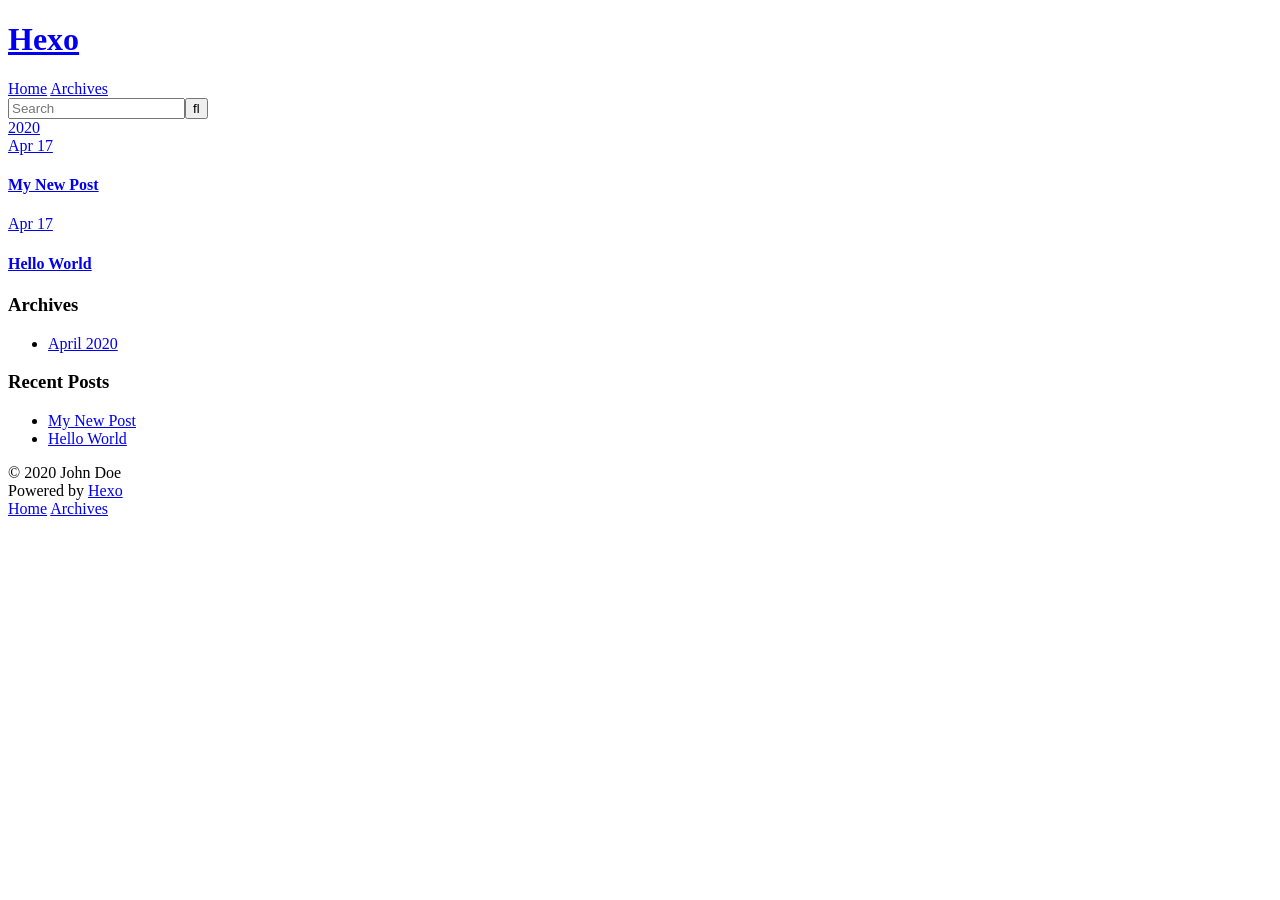
==== archives/index.html @ 0b378f60 "Site updated: 2020-04-17 21:32:09" ====
<!DOCTYPE html>
<html>
<head>
  <meta charset="utf-8">
  

  
  <title>Archives | Hexo</title>
  <meta name="viewport" content="width=device-width, initial-scale=1, maximum-scale=1">
  <meta property="og:type" content="website">
<meta property="og:title" content="Hexo">
<meta property="og:url" content="http://yoursite.com/archives/index.html">
<meta property="og:site_name" content="Hexo">
<meta property="og:locale" content="en_US">
<meta property="article:author" content="John Doe">
<meta name="twitter:card" content="summary">
  
    <link rel="alternate" href="/atom.xml" title="Hexo" type="application/atom+xml">
  
  
    <link rel="icon" href="/favicon.png">
  
  
    <link href="//fonts.googleapis.com/css?family=Source+Code+Pro" rel="stylesheet" type="text/css">
  
  
<link rel="stylesheet" href="/css/style.css">

<meta name="generator" content="Hexo 4.2.0"></head>

<body>
  <div id="container">
    <div id="wrap">
      <header id="header">
  <div id="banner"></div>
  <div id="header-outer" class="outer">
    <div id="header-title" class="inner">
      <h1 id="logo-wrap">
        <a href="/" id="logo">Hexo</a>
      </h1>
      
    </div>
    <div id="header-inner" class="inner">
      <nav id="main-nav">
        <a id="main-nav-toggle" class="nav-icon"></a>
        
          <a class="main-nav-link" href="/">Home</a>
        
          <a class="main-nav-link" href="/archives">Archives</a>
        
      </nav>
      <nav id="sub-nav">
        
          <a id="nav-rss-link" class="nav-icon" href="/atom.xml" title="RSS Feed"></a>
        
        <a id="nav-search-btn" class="nav-icon" title="Search"></a>
      </nav>
      <div id="search-form-wrap">
        <form action="//google.com/search" method="get" accept-charset="UTF-8" class="search-form"><input type="search" name="q" class="search-form-input" placeholder="Search"><button type="submit" class="search-form-submit">&#xF002;</button><input type="hidden" name="sitesearch" value="http://yoursite.com"></form>
      </div>
    </div>
  </div>
</header>
      <div class="outer">
        <section id="main">
  
  
    
    
      
      
      <section class="archives-wrap">
        <div class="archive-year-wrap">
          <a href="/archives/2020" class="archive-year">2020</a>
        </div>
        <div class="archives">
    
    <article class="archive-article archive-type-post">
  <div class="archive-article-inner">
    <header class="archive-article-header">
      <a href="/2020/04/17/My-New-Post/" class="archive-article-date">
  <time datetime="2020-04-17T07:32:28.000Z" itemprop="datePublished">Apr 17</time>
</a>
      
  
    <h1 itemprop="name">
      <a class="archive-article-title" href="/2020/04/17/My-New-Post/">My New Post</a>
    </h1>
  

    </header>
  </div>
</article>
  
    
    
    <article class="archive-article archive-type-post">
  <div class="archive-article-inner">
    <header class="archive-article-header">
      <a href="/2020/04/17/hello-world/" class="archive-article-date">
  <time datetime="2020-04-17T07:24:51.889Z" itemprop="datePublished">Apr 17</time>
</a>
      
  
    <h1 itemprop="name">
      <a class="archive-article-title" href="/2020/04/17/hello-world/">Hello World</a>
    </h1>
  

    </header>
  </div>
</article>
  
  
    </div></section>
  


</section>
        
          <aside id="sidebar">
  
    

  
    

  
    
  
    
  <div class="widget-wrap">
    <h3 class="widget-title">Archives</h3>
    <div class="widget">
      <ul class="archive-list"><li class="archive-list-item"><a class="archive-list-link" href="/archives/2020/04/">April 2020</a></li></ul>
    </div>
  </div>


  
    
  <div class="widget-wrap">
    <h3 class="widget-title">Recent Posts</h3>
    <div class="widget">
      <ul>
        
          <li>
            <a href="/2020/04/17/My-New-Post/">My New Post</a>
          </li>
        
          <li>
            <a href="/2020/04/17/hello-world/">Hello World</a>
          </li>
        
      </ul>
    </div>
  </div>

  
</aside>
        
      </div>
      <footer id="footer">
  
  <div class="outer">
    <div id="footer-info" class="inner">
      &copy; 2020 John Doe<br>
      Powered by <a href="http://hexo.io/" target="_blank">Hexo</a>
    </div>
  </div>
</footer>
    </div>
    <nav id="mobile-nav">
  
    <a href="/" class="mobile-nav-link">Home</a>
  
    <a href="/archives" class="mobile-nav-link">Archives</a>
  
</nav>
    

<script src="//ajax.googleapis.com/ajax/libs/jquery/2.0.3/jquery.min.js"></script>


  
<link rel="stylesheet" href="/fancybox/jquery.fancybox.css">

  
<script src="/fancybox/jquery.fancybox.pack.js"></script>




<script src="/js/script.js"></script>




  </div>
</body>
</html>
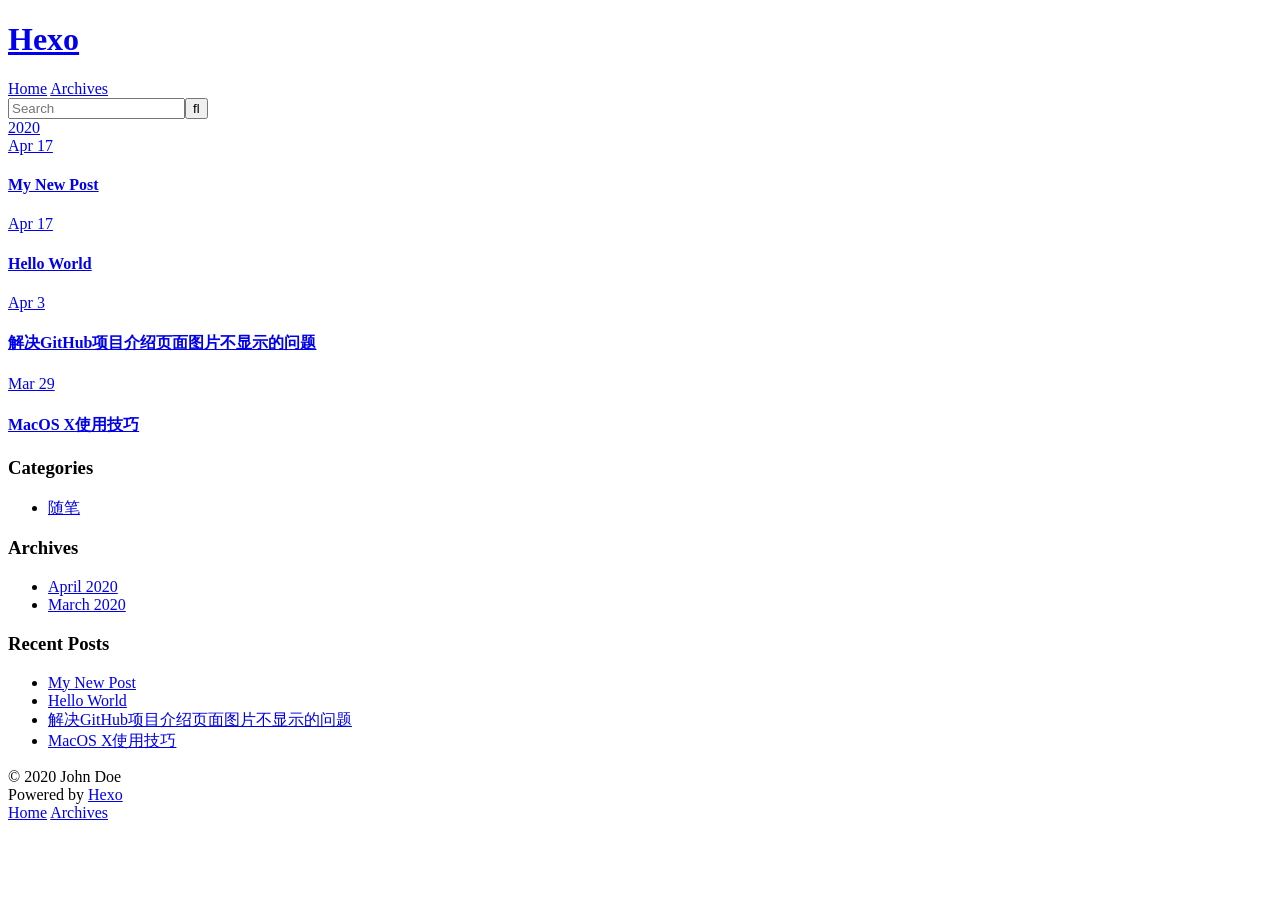
==== commit 588aaa38: "Site updated: 2020-04-17 23:24:12" ====
--- a/archives/index.html
+++ b/archives/index.html
@@ -111,6 +111,44 @@
   </div>
 </article>
   
+    
+    
+    <article class="archive-article archive-type-post">
+  <div class="archive-article-inner">
+    <header class="archive-article-header">
+      <a href="/2020/04/03/fix-github-broken-image/" class="archive-article-date">
+  <time datetime="2020-04-03T01:59:20.000Z" itemprop="datePublished">Apr 3</time>
+</a>
+      
+  
+    <h1 itemprop="name">
+      <a class="archive-article-title" href="/2020/04/03/fix-github-broken-image/">解决GitHub项目介绍页面图片不显示的问题</a>
+    </h1>
+  
+
+    </header>
+  </div>
+</article>
+  
+    
+    
+    <article class="archive-article archive-type-post">
+  <div class="archive-article-inner">
+    <header class="archive-article-header">
+      <a href="/2020/03/29/MacOS-X%E4%BD%BF%E7%94%A8%E6%8A%80%E5%B7%A7/" class="archive-article-date">
+  <time datetime="2020-03-29T12:59:58.000Z" itemprop="datePublished">Mar 29</time>
+</a>
+      
+  
+    <h1 itemprop="name">
+      <a class="archive-article-title" href="/2020/03/29/MacOS-X%E4%BD%BF%E7%94%A8%E6%8A%80%E5%B7%A7/">MacOS X使用技巧</a>
+    </h1>
+  
+
+    </header>
+  </div>
+</article>
+  
   
     </div></section>
   
@@ -121,6 +159,13 @@
           <aside id="sidebar">
   
     
+  <div class="widget-wrap">
+    <h3 class="widget-title">Categories</h3>
+    <div class="widget">
+      <ul class="category-list"><li class="category-list-item"><a class="category-list-link" href="/categories/%E9%9A%8F%E7%AC%94/">随笔</a></li></ul>
+    </div>
+  </div>
+
 
   
     
@@ -132,7 +177,7 @@
   <div class="widget-wrap">
     <h3 class="widget-title">Archives</h3>
     <div class="widget">
-      <ul class="archive-list"><li class="archive-list-item"><a class="archive-list-link" href="/archives/2020/04/">April 2020</a></li></ul>
+      <ul class="archive-list"><li class="archive-list-item"><a class="archive-list-link" href="/archives/2020/04/">April 2020</a></li><li class="archive-list-item"><a class="archive-list-link" href="/archives/2020/03/">March 2020</a></li></ul>
     </div>
   </div>
 
@@ -152,6 +197,14 @@
             <a href="/2020/04/17/hello-world/">Hello World</a>
           </li>
         
+          <li>
+            <a href="/2020/04/03/fix-github-broken-image/">解决GitHub项目介绍页面图片不显示的问题</a>
+          </li>
+        
+          <li>
+            <a href="/2020/03/29/MacOS-X%E4%BD%BF%E7%94%A8%E6%8A%80%E5%B7%A7/">MacOS X使用技巧</a>
+          </li>
+        
       </ul>
     </div>
   </div>
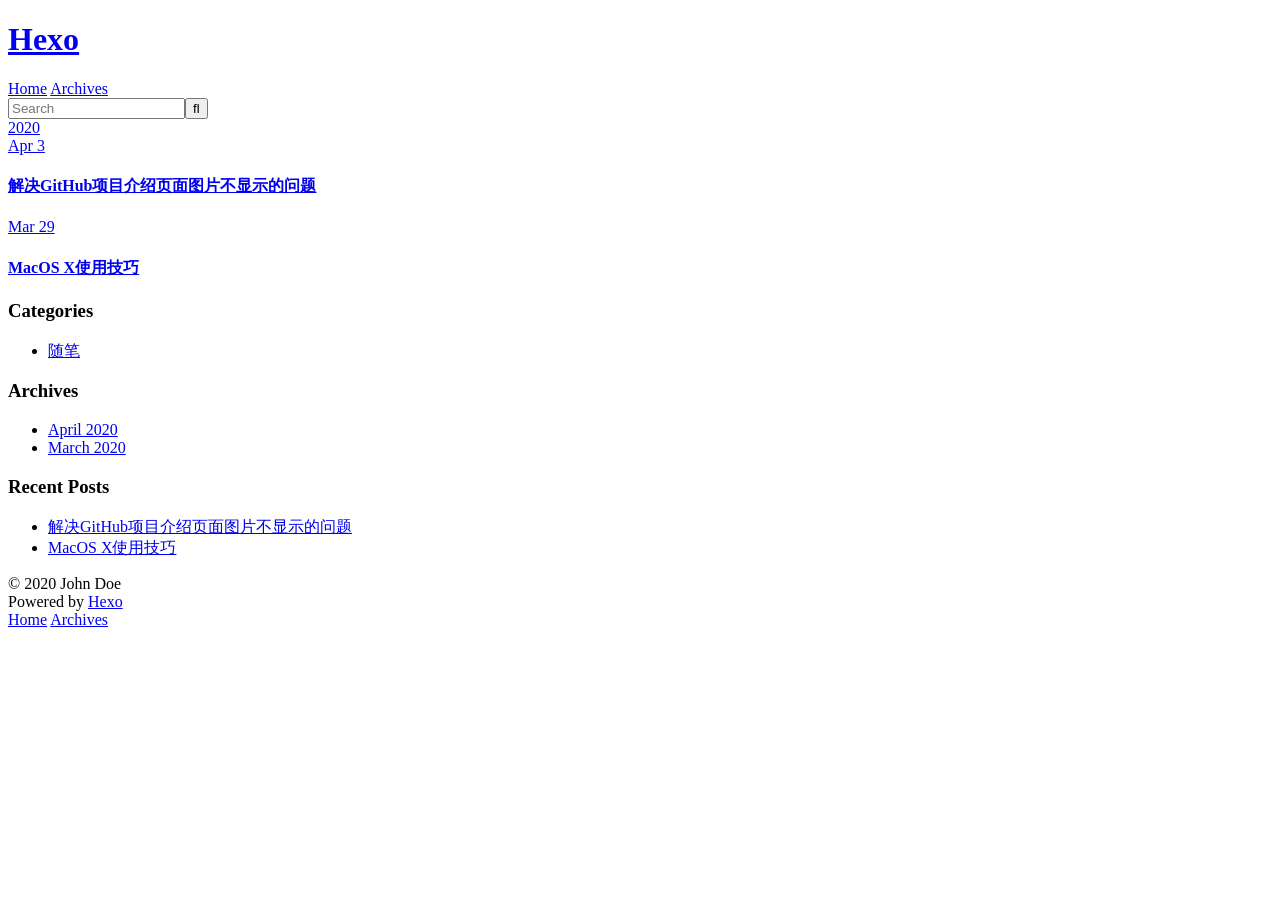
==== commit 92699552: "Site updated: 2020-04-17 23:25:59" ====
--- a/archives/index.html
+++ b/archives/index.html
@@ -78,44 +78,6 @@
     <article class="archive-article archive-type-post">
   <div class="archive-article-inner">
     <header class="archive-article-header">
-      <a href="/2020/04/17/My-New-Post/" class="archive-article-date">
-  <time datetime="2020-04-17T07:32:28.000Z" itemprop="datePublished">Apr 17</time>
-</a>
-      
-  
-    <h1 itemprop="name">
-      <a class="archive-article-title" href="/2020/04/17/My-New-Post/">My New Post</a>
-    </h1>
-  
-
-    </header>
-  </div>
-</article>
-  
-    
-    
-    <article class="archive-article archive-type-post">
-  <div class="archive-article-inner">
-    <header class="archive-article-header">
-      <a href="/2020/04/17/hello-world/" class="archive-article-date">
-  <time datetime="2020-04-17T07:24:51.889Z" itemprop="datePublished">Apr 17</time>
-</a>
-      
-  
-    <h1 itemprop="name">
-      <a class="archive-article-title" href="/2020/04/17/hello-world/">Hello World</a>
-    </h1>
-  
-
-    </header>
-  </div>
-</article>
-  
-    
-    
-    <article class="archive-article archive-type-post">
-  <div class="archive-article-inner">
-    <header class="archive-article-header">
       <a href="/2020/04/03/fix-github-broken-image/" class="archive-article-date">
   <time datetime="2020-04-03T01:59:20.000Z" itemprop="datePublished">Apr 3</time>
 </a>
@@ -190,14 +152,6 @@
       <ul>
         
           <li>
-            <a href="/2020/04/17/My-New-Post/">My New Post</a>
-          </li>
-        
-          <li>
-            <a href="/2020/04/17/hello-world/">Hello World</a>
-          </li>
-        
-          <li>
             <a href="/2020/04/03/fix-github-broken-image/">解决GitHub项目介绍页面图片不显示的问题</a>
           </li>
         
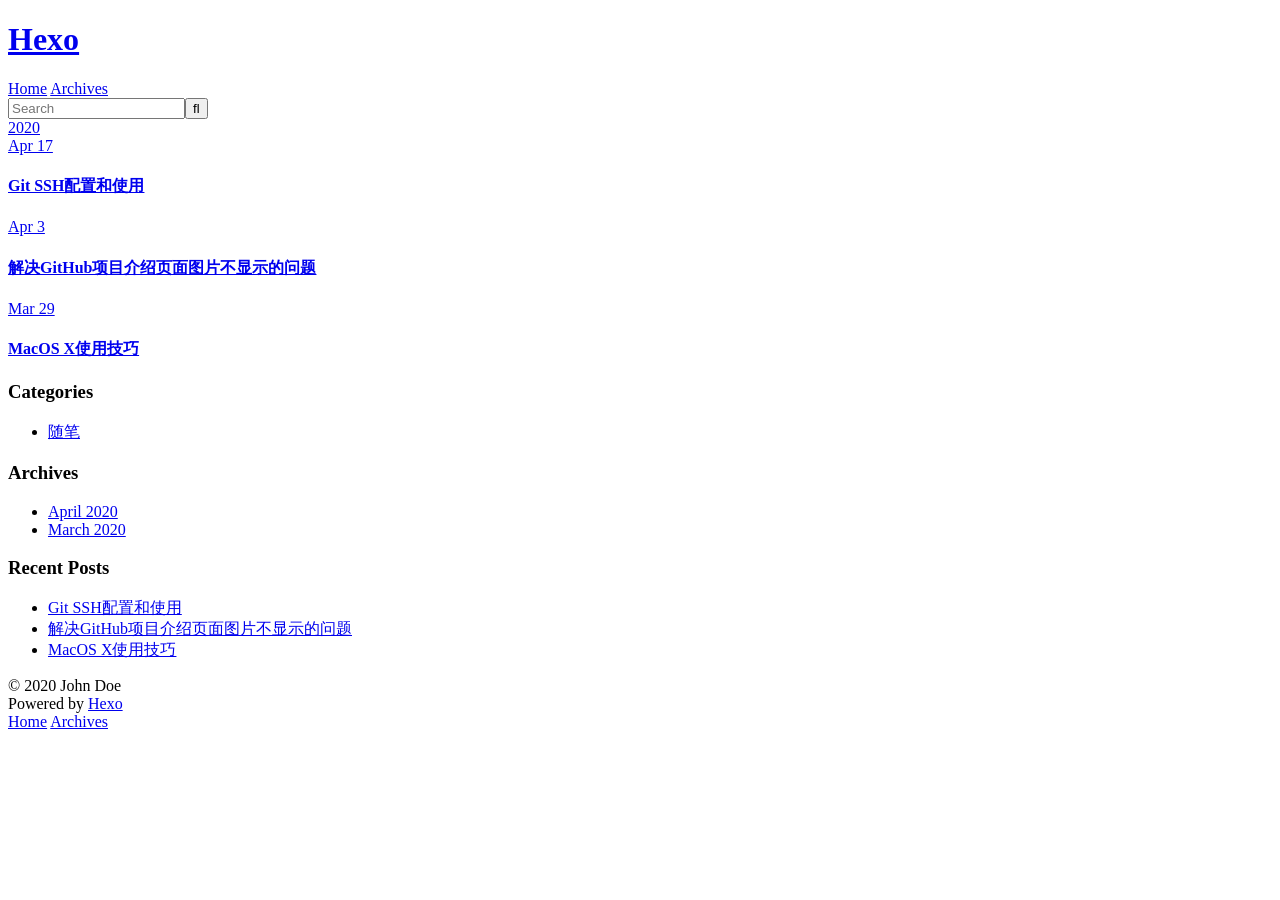
==== commit a12b175b: "Site updated: 2020-04-17 23:31:25" ====
--- a/archives/index.html
+++ b/archives/index.html
@@ -78,6 +78,25 @@
     <article class="archive-article archive-type-post">
   <div class="archive-article-inner">
     <header class="archive-article-header">
+      <a href="/2020/04/17/Git-SSH%E9%85%8D%E7%BD%AE%E5%92%8C%E4%BD%BF%E7%94%A8/" class="archive-article-date">
+  <time datetime="2020-04-17T15:29:57.000Z" itemprop="datePublished">Apr 17</time>
+</a>
+      
+  
+    <h1 itemprop="name">
+      <a class="archive-article-title" href="/2020/04/17/Git-SSH%E9%85%8D%E7%BD%AE%E5%92%8C%E4%BD%BF%E7%94%A8/">Git SSH配置和使用</a>
+    </h1>
+  
+
+    </header>
+  </div>
+</article>
+  
+    
+    
+    <article class="archive-article archive-type-post">
+  <div class="archive-article-inner">
+    <header class="archive-article-header">
       <a href="/2020/04/03/fix-github-broken-image/" class="archive-article-date">
   <time datetime="2020-04-03T01:59:20.000Z" itemprop="datePublished">Apr 3</time>
 </a>
@@ -152,6 +171,10 @@
       <ul>
         
           <li>
+            <a href="/2020/04/17/Git-SSH%E9%85%8D%E7%BD%AE%E5%92%8C%E4%BD%BF%E7%94%A8/">Git SSH配置和使用</a>
+          </li>
+        
+          <li>
             <a href="/2020/04/03/fix-github-broken-image/">解决GitHub项目介绍页面图片不显示的问题</a>
           </li>
         
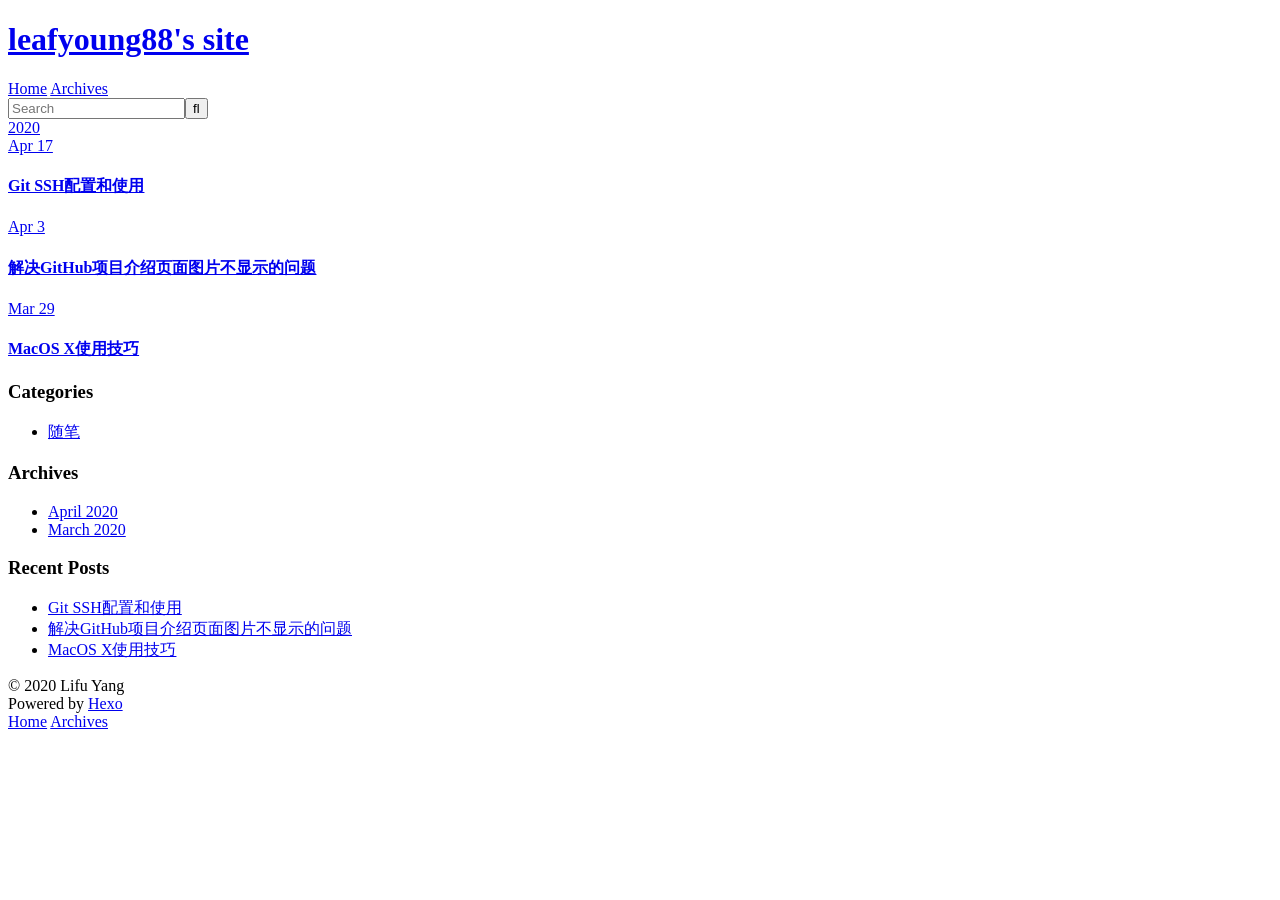
==== commit 2b7185af: "Site updated: 2020-04-17 23:34:33" ====
--- a/archives/index.html
+++ b/archives/index.html
@@ -5,17 +5,17 @@
   
 
   
-  <title>Archives | Hexo</title>
+  <title>Archives | leafyoung88&#39;s site</title>
   <meta name="viewport" content="width=device-width, initial-scale=1, maximum-scale=1">
   <meta property="og:type" content="website">
-<meta property="og:title" content="Hexo">
-<meta property="og:url" content="http://yoursite.com/archives/index.html">
-<meta property="og:site_name" content="Hexo">
+<meta property="og:title" content="leafyoung88&#39;s site">
+<meta property="og:url" content="http://leafyoung88.github.io/archives/index.html">
+<meta property="og:site_name" content="leafyoung88&#39;s site">
 <meta property="og:locale" content="en_US">
-<meta property="article:author" content="John Doe">
+<meta property="article:author" content="Lifu Yang">
 <meta name="twitter:card" content="summary">
   
-    <link rel="alternate" href="/atom.xml" title="Hexo" type="application/atom+xml">
+    <link rel="alternate" href="/atom.xml" title="leafyoung88&#39;s site" type="application/atom+xml">
   
   
     <link rel="icon" href="/favicon.png">
@@ -36,7 +36,7 @@
   <div id="header-outer" class="outer">
     <div id="header-title" class="inner">
       <h1 id="logo-wrap">
-        <a href="/" id="logo">Hexo</a>
+        <a href="/" id="logo">leafyoung88&#39;s site</a>
       </h1>
       
     </div>
@@ -56,7 +56,7 @@
         <a id="nav-search-btn" class="nav-icon" title="Search"></a>
       </nav>
       <div id="search-form-wrap">
-        <form action="//google.com/search" method="get" accept-charset="UTF-8" class="search-form"><input type="search" name="q" class="search-form-input" placeholder="Search"><button type="submit" class="search-form-submit">&#xF002;</button><input type="hidden" name="sitesearch" value="http://yoursite.com"></form>
+        <form action="//google.com/search" method="get" accept-charset="UTF-8" class="search-form"><input type="search" name="q" class="search-form-input" placeholder="Search"><button type="submit" class="search-form-submit">&#xF002;</button><input type="hidden" name="sitesearch" value="http://leafyoung88.github.io"></form>
       </div>
     </div>
   </div>
@@ -194,7 +194,7 @@
   
   <div class="outer">
     <div id="footer-info" class="inner">
-      &copy; 2020 John Doe<br>
+      &copy; 2020 Lifu Yang<br>
       Powered by <a href="http://hexo.io/" target="_blank">Hexo</a>
     </div>
   </div>
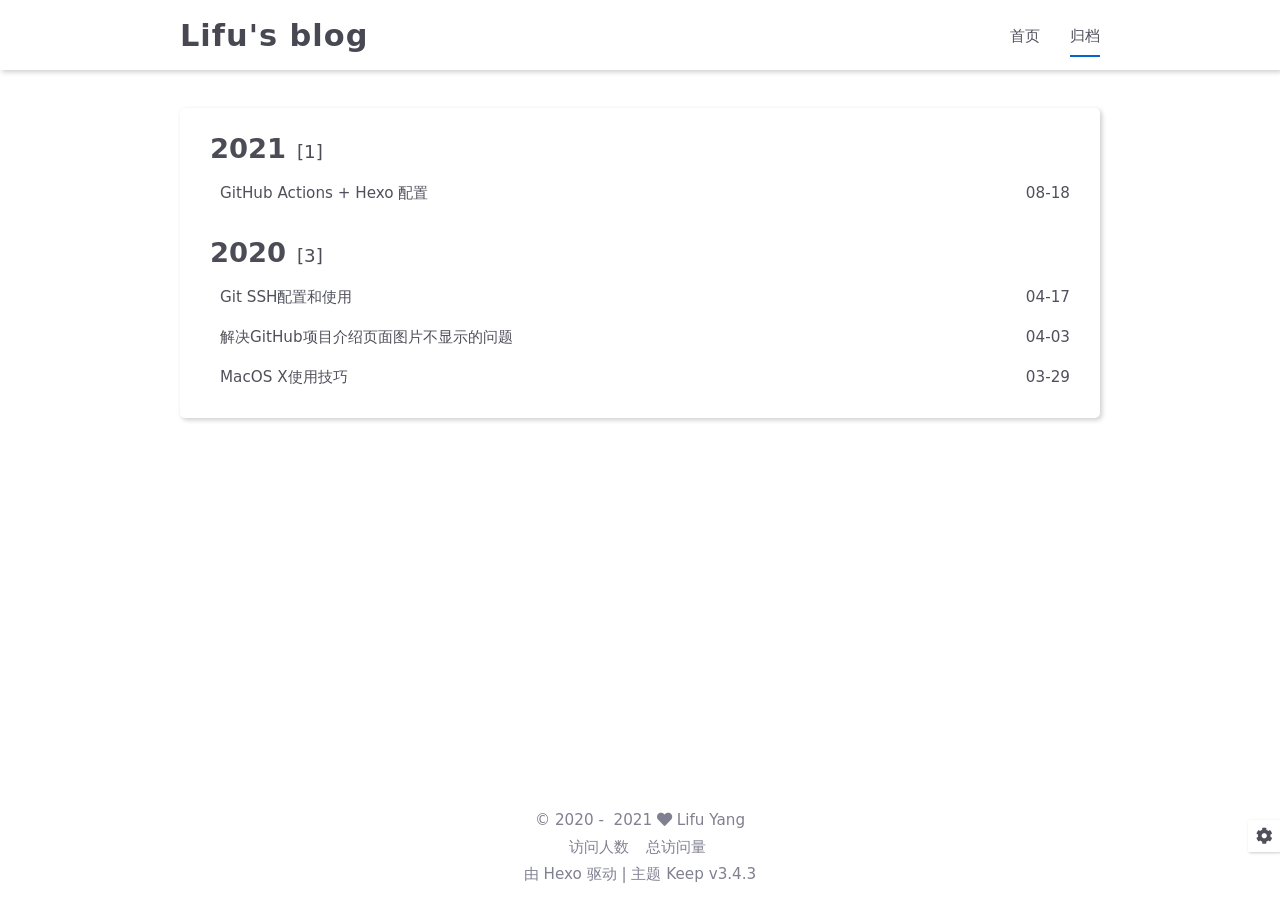
==== commit 8c7738ac: "Site updated: 2021-08-19 07:30:00" ====
--- a/archives/index.html
+++ b/archives/index.html
@@ -1,231 +1,302 @@
 <!DOCTYPE html>
-<html>
+<html lang="zh-CN">
 <head>
-  <meta charset="utf-8">
-  
-
-  
-  <title>Archives | leafyoung88&#39;s site</title>
-  <meta name="viewport" content="width=device-width, initial-scale=1, maximum-scale=1">
-  <meta property="og:type" content="website">
-<meta property="og:title" content="leafyoung88&#39;s site">
-<meta property="og:url" content="http://leafyoung88.github.io/archives/index.html">
-<meta property="og:site_name" content="leafyoung88&#39;s site">
-<meta property="og:locale" content="en_US">
-<meta property="article:author" content="Lifu Yang">
-<meta name="twitter:card" content="summary">
-  
-    <link rel="alternate" href="/atom.xml" title="leafyoung88&#39;s site" type="application/atom+xml">
-  
-  
-    <link rel="icon" href="/favicon.png">
-  
-  
-    <link href="//fonts.googleapis.com/css?family=Source+Code+Pro" rel="stylesheet" type="text/css">
-  
-  
+    <meta charset="utf-8">
+    <meta name="viewport" content="width=device-width, initial-scale=1, maximum-scale=1">
+    <meta name="keywords" content="Hexo Theme Keep">
+    <meta name="description" content="Hexo Theme Keep">
+    <meta name="author" content="Lifu Yang">
+    
+    <title>
+        
+            归档 |
+        
+        Lifu&#39;s blog
+    </title>
+    
 <link rel="stylesheet" href="/css/style.css">
 
-<meta name="generator" content="Hexo 4.2.0"></head>
+    <link rel="shortcut icon" href="/images/avatar.png">
+    
+<link rel="stylesheet" href="/css/font-awesome.min.css">
+
+    <script id="hexo-configurations">
+    let KEEP = window.KEEP || {};
+    KEEP.hexo_config = {"hostname":"leafyoung88.github.io","root":"/","language":"zh-CN"};
+    KEEP.theme_config = {"toc":{"enable":true,"number":false,"expand_all":true,"init_open":false},"style":{"primary_color":"#0066CC","avatar":"/images/avatar.png","favicon":"/images/avatar.png","article_img_align":"left","left_side_width":"260px","content_max_width":"920px","hover":{"shadow":false,"scale":false},"first_screen":{"enable":false,"background_img":"/images/bg.svg","description":"Keep writing and Keep loving."},"scroll":{"progress_bar":{"enable":false},"percent":{"enable":false}}},"local_search":{"enable":false,"preload":false},"code_copy":{"enable":true,"style":"default"},"pjax":{"enable":false},"lazyload":{"enable":false},"version":"3.4.3"};
+    KEEP.language_ago = {"second":"%s 秒前","minute":"%s 分钟前","hour":"%s 小时前","day":"%s 天前","week":"%s 周前","month":"%s 月前","year":"%s 年前"};
+  </script>
+<meta name="generator" content="Hexo 5.4.0"></head>
+
 
 <body>
-  <div id="container">
-    <div id="wrap">
-      <header id="header">
-  <div id="banner"></div>
-  <div id="header-outer" class="outer">
-    <div id="header-title" class="inner">
-      <h1 id="logo-wrap">
-        <a href="/" id="logo">leafyoung88&#39;s site</a>
-      </h1>
-      
-    </div>
-    <div id="header-inner" class="inner">
-      <nav id="main-nav">
-        <a id="main-nav-toggle" class="nav-icon"></a>
-        
-          <a class="main-nav-link" href="/">Home</a>
-        
-          <a class="main-nav-link" href="/archives">Archives</a>
-        
-      </nav>
-      <nav id="sub-nav">
-        
-          <a id="nav-rss-link" class="nav-icon" href="/atom.xml" title="RSS Feed"></a>
-        
-        <a id="nav-search-btn" class="nav-icon" title="Search"></a>
-      </nav>
-      <div id="search-form-wrap">
-        <form action="//google.com/search" method="get" accept-charset="UTF-8" class="search-form"><input type="search" name="q" class="search-form-input" placeholder="Search"><button type="submit" class="search-form-submit">&#xF002;</button><input type="hidden" name="sitesearch" value="http://leafyoung88.github.io"></form>
-      </div>
-    </div>
-  </div>
+<div class="progress-bar-container">
+    
+
+    
+</div>
+
+
+<main class="page-container">
+
+    
+
+    <div class="page-main-content">
+
+        <div class="page-main-content-top">
+            <header class="header-wrapper">
+
+    <div class="header-content">
+        <div class="left">
+            
+            <a class="logo-title" href="/">
+                Lifu&#39;s blog
+            </a>
+        </div>
+
+        <div class="right">
+            <div class="pc">
+                <ul class="menu-list">
+                    
+                        <li class="menu-item">
+                            <a class=""
+                               href="/"
+                            >
+                                首页
+                            </a>
+                        </li>
+                    
+                        <li class="menu-item">
+                            <a class="active"
+                               href="/archives"
+                            >
+                                归档
+                            </a>
+                        </li>
+                    
+                    
+                </ul>
+            </div>
+            <div class="mobile">
+                
+                <div class="icon-item menu-bar">
+                    <div class="menu-bar-middle"></div>
+                </div>
+            </div>
+        </div>
+    </div>
+
+    <div class="header-drawer">
+        <ul class="drawer-menu-list">
+            
+                <li class="drawer-menu-item flex-center">
+                    <a class=""
+                       href="/">首页</a>
+                </li>
+            
+                <li class="drawer-menu-item flex-center">
+                    <a class="active"
+                       href="/archives">归档</a>
+                </li>
+            
+        </ul>
+    </div>
+
+    <div class="window-mask"></div>
+
 </header>
-      <div class="outer">
-        <section id="main">
-  
-  
-    
-    
-      
-      
-      <section class="archives-wrap">
-        <div class="archive-year-wrap">
-          <a href="/archives/2020" class="archive-year">2020</a>
-        </div>
-        <div class="archives">
-    
-    <article class="archive-article archive-type-post">
-  <div class="archive-article-inner">
-    <header class="archive-article-header">
-      <a href="/2020/04/17/Git-SSH%E9%85%8D%E7%BD%AE%E5%92%8C%E4%BD%BF%E7%94%A8/" class="archive-article-date">
-  <time datetime="2020-04-17T15:29:57.000Z" itemprop="datePublished">Apr 17</time>
-</a>
-      
-  
-    <h1 itemprop="name">
-      <a class="archive-article-title" href="/2020/04/17/Git-SSH%E9%85%8D%E7%BD%AE%E5%92%8C%E4%BD%BF%E7%94%A8/">Git SSH配置和使用</a>
-    </h1>
-  
-
-    </header>
-  </div>
-</article>
-  
-    
-    
-    <article class="archive-article archive-type-post">
-  <div class="archive-article-inner">
-    <header class="archive-article-header">
-      <a href="/2020/04/03/fix-github-broken-image/" class="archive-article-date">
-  <time datetime="2020-04-03T01:59:20.000Z" itemprop="datePublished">Apr 3</time>
-</a>
-      
-  
-    <h1 itemprop="name">
-      <a class="archive-article-title" href="/2020/04/03/fix-github-broken-image/">解决GitHub项目介绍页面图片不显示的问题</a>
-    </h1>
-  
-
-    </header>
-  </div>
-</article>
-  
-    
-    
-    <article class="archive-article archive-type-post">
-  <div class="archive-article-inner">
-    <header class="archive-article-header">
-      <a href="/2020/03/29/MacOS-X%E4%BD%BF%E7%94%A8%E6%8A%80%E5%B7%A7/" class="archive-article-date">
-  <time datetime="2020-03-29T12:59:58.000Z" itemprop="datePublished">Mar 29</time>
-</a>
-      
-  
-    <h1 itemprop="name">
-      <a class="archive-article-title" href="/2020/03/29/MacOS-X%E4%BD%BF%E7%94%A8%E6%8A%80%E5%B7%A7/">MacOS X使用技巧</a>
-    </h1>
-  
-
-    </header>
-  </div>
-</article>
-  
-  
-    </div></section>
-  
-
-
-</section>
-        
-          <aside id="sidebar">
-  
-    
-  <div class="widget-wrap">
-    <h3 class="widget-title">Categories</h3>
-    <div class="widget">
-      <ul class="category-list"><li class="category-list-item"><a class="category-list-link" href="/categories/%E9%9A%8F%E7%AC%94/">随笔</a></li></ul>
-    </div>
-  </div>
-
-
-  
-    
-
-  
-    
-  
-    
-  <div class="widget-wrap">
-    <h3 class="widget-title">Archives</h3>
-    <div class="widget">
-      <ul class="archive-list"><li class="archive-list-item"><a class="archive-list-link" href="/archives/2020/04/">April 2020</a></li><li class="archive-list-item"><a class="archive-list-link" href="/archives/2020/03/">March 2020</a></li></ul>
-    </div>
-  </div>
-
-
-  
-    
-  <div class="widget-wrap">
-    <h3 class="widget-title">Recent Posts</h3>
-    <div class="widget">
-      <ul>
-        
-          <li>
-            <a href="/2020/04/17/Git-SSH%E9%85%8D%E7%BD%AE%E5%92%8C%E4%BD%BF%E7%94%A8/">Git SSH配置和使用</a>
-          </li>
-        
-          <li>
-            <a href="/2020/04/03/fix-github-broken-image/">解决GitHub项目介绍页面图片不显示的问题</a>
-          </li>
-        
-          <li>
-            <a href="/2020/03/29/MacOS-X%E4%BD%BF%E7%94%A8%E6%8A%80%E5%B7%A7/">MacOS X使用技巧</a>
-          </li>
-        
-      </ul>
-    </div>
-  </div>
-
-  
-</aside>
-        
-      </div>
-      <footer id="footer">
-  
-  <div class="outer">
-    <div id="footer-info" class="inner">
-      &copy; 2020 Lifu Yang<br>
-      Powered by <a href="http://hexo.io/" target="_blank">Hexo</a>
-    </div>
-  </div>
+
+
+        </div>
+
+        <div class="page-main-content-middle">
+
+            <div class="main-content">
+
+                
+                    <div class="fade-in-down-animation">
+    <div class="archive-container ">
+        
+<div class="archive-list-container">
+    
+        <section class="archive-item">
+            <div class="archive-item-header">
+                <span class="archive-year">2021</span>
+                <span class="archive-year-post-count">[1]</span>
+            </div>
+            <ul class="article-list">
+                
+                    <li class="article-item">
+                        <a class="article-title"
+                           href="/2021/08/18/GitHub-Actions-Hexo/"
+                        >GitHub Actions + Hexo 配置</a>
+                        <span class="article-date">08-18</span>
+                    </li>
+                
+            </ul>
+        </section>
+    
+        <section class="archive-item">
+            <div class="archive-item-header">
+                <span class="archive-year">2020</span>
+                <span class="archive-year-post-count">[3]</span>
+            </div>
+            <ul class="article-list">
+                
+                    <li class="article-item">
+                        <a class="article-title"
+                           href="/2020/04/17/Git-SSH%E9%85%8D%E7%BD%AE%E5%92%8C%E4%BD%BF%E7%94%A8/"
+                        >Git SSH配置和使用</a>
+                        <span class="article-date">04-17</span>
+                    </li>
+                
+                    <li class="article-item">
+                        <a class="article-title"
+                           href="/2020/04/03/fix-github-broken-image/"
+                        >解决GitHub项目介绍页面图片不显示的问题</a>
+                        <span class="article-date">04-03</span>
+                    </li>
+                
+                    <li class="article-item">
+                        <a class="article-title"
+                           href="/2020/03/29/MacOS-X%E4%BD%BF%E7%94%A8%E6%8A%80%E5%B7%A7/"
+                        >MacOS X使用技巧</a>
+                        <span class="article-date">03-29</span>
+                    </li>
+                
+            </ul>
+        </section>
+    
+</div>
+
+    </div>
+</div>
+
+                
+            </div>
+
+        </div>
+
+        <div class="page-main-content-bottom">
+            <footer class="footer">
+    <div class="info-container">
+        <div class="copyright-info info-item">
+            &copy;
+            
+              <span>2020</span>&nbsp;-&nbsp;
+            
+            2021&nbsp;<i class="fas fa-heart icon-animate"></i>&nbsp;<a href="/">Lifu Yang</a>
+        </div>
+        
+            <script async  src="//busuanzi.ibruce.info/busuanzi/2.3/busuanzi.pure.mini.js"></script>
+            <div class="website-count info-item">
+                
+                    <span id="busuanzi_container_site_uv">
+                        访问人数&nbsp;<span id="busuanzi_value_site_uv"></span>&ensp;
+                    </span>
+                
+                
+                    <span id="busuanzi_container_site_pv">
+                        总访问量&nbsp;<span id="busuanzi_value_site_pv"></span>
+                    </span>
+                
+            </div>
+        
+        <div class="theme-info info-item">
+            由 <a target="_blank" href="https://hexo.io">Hexo</a> 驱动&nbsp;|&nbsp;主题&nbsp;<a class="theme-version" target="_blank" href="https://github.com/XPoet/hexo-theme-keep">Keep v3.4.3</a>
+        </div>
+        
+    </div>
 </footer>
-    </div>
-    <nav id="mobile-nav">
-  
-    <a href="/" class="mobile-nav-link">Home</a>
-  
-    <a href="/archives" class="mobile-nav-link">Archives</a>
-  
-</nav>
-    
-
-<script src="//ajax.googleapis.com/ajax/libs/jquery/2.0.3/jquery.min.js"></script>
-
-
-  
-<link rel="stylesheet" href="/fancybox/jquery.fancybox.css">
-
-  
-<script src="/fancybox/jquery.fancybox.pack.js"></script>
-
-
-
-
-<script src="/js/script.js"></script>
-
-
-
-
-  </div>
+
+        </div>
+    </div>
+
+    
+
+    <div class="right-bottom-side-tools">
+        <div class="side-tools-container">
+    <ul class="side-tools-list">
+        <li class="tools-item tool-font-adjust-plus flex-center">
+            <i class="fas fa-search-plus"></i>
+        </li>
+
+        <li class="tools-item tool-font-adjust-minus flex-center">
+            <i class="fas fa-search-minus"></i>
+        </li>
+
+        <li class="tools-item tool-expand-width flex-center">
+            <i class="fas fa-arrows-alt-h"></i>
+        </li>
+
+        <li class="tools-item tool-dark-light-toggle flex-center">
+            <i class="fas fa-moon"></i>
+        </li>
+
+        <!-- rss -->
+        
+
+        
+            <li class="tools-item tool-scroll-to-top flex-center">
+                <i class="fas fa-arrow-up"></i>
+            </li>
+        
+
+        <li class="tools-item tool-scroll-to-bottom flex-center">
+            <i class="fas fa-arrow-down"></i>
+        </li>
+    </ul>
+
+    <ul class="exposed-tools-list">
+        <li class="tools-item tool-toggle-show flex-center">
+            <i class="fas fa-cog fa-spin"></i>
+        </li>
+        
+    </ul>
+</div>
+
+    </div>
+
+    
+
+    <div class="image-viewer-container">
+    <img src="">
+</div>
+
+
+    
+
+</main>
+
+
+
+
+<script src="/js/utils.js"></script>
+
+<script src="/js/main.js"></script>
+
+<script src="/js/header-shrink.js"></script>
+
+<script src="/js/back2top.js"></script>
+
+<script src="/js/dark-light-toggle.js"></script>
+
+
+
+
+
+    
+<script src="/js/code-copy.js"></script>
+
+
+
+
+
+<div class="post-scripts">
+    
+</div>
+
+
+
 </body>
-</html>+</html>
--- a/css/style.css
+++ b/css/style.css
@@ -0,0 +1,2505 @@
+:root {
+  --background-color: #fff;
+  --second-background-color: #f7f7f7;
+  --primary-color: #06c;
+  --first-text-color: #484853;
+  --second-text-color: #4c4c57;
+  --third-text-color: #808091;
+  --fourth-text-color: #ededef;
+  --default-text-color: #50505c;
+  --border-color: #b3b3b3;
+  --selection-color: #0075eb;
+  --shadow-color: rgba(0,0,0,0.2);
+  --shadow-hover-color: rgba(0,0,0,0.28);
+  --scrollbar-color: #595967;
+  --scroll-bar-bg-color: #e6e6e6;
+  --link-color: #484853;
+  --copyright-info-color: #c03;
+  --avatar-background-color: #06c;
+  --pjax-progress-bar-color: linear-gradient(45deg, #f10006, #ef5b00, #e59c01, #19ca05, #00cab5, #0264c8, #c303c3);
+}
+@media (prefers-color-scheme: light) {
+  :root {
+    --background-color: #fff;
+    --second-background-color: #f7f7f7;
+    --primary-color: #06c;
+    --first-text-color: #484853;
+    --second-text-color: #4c4c57;
+    --third-text-color: #808091;
+    --fourth-text-color: #ededef;
+    --default-text-color: #50505c;
+    --border-color: #b3b3b3;
+    --selection-color: #0075eb;
+    --shadow-color: rgba(0,0,0,0.2);
+    --shadow-hover-color: rgba(0,0,0,0.28);
+    --scrollbar-color: #595967;
+    --scroll-bar-bg-color: #e6e6e6;
+    --link-color: #484853;
+    --copyright-info-color: #c03;
+    --avatar-background-color: #06c;
+    --pjax-progress-bar-color: linear-gradient(45deg, #f10006, #ef5b00, #e59c01, #19ca05, #00cab5, #0264c8, #c303c3);
+  }
+}
+@media (prefers-color-scheme: dark) {
+  :root {
+    --background-color: #383940;
+    --second-background-color: #32333a;
+    --primary-color: #06c;
+    --first-text-color: #d2d2d7;
+    --second-text-color: #cbcbd1;
+    --third-text-color: #9595a2;
+    --fourth-text-color: #242429;
+    --default-text-color: #bebec6;
+    --border-color: #5c5e6a;
+    --selection-color: #0075eb;
+    --shadow-color: rgba(128,128,128,0.2);
+    --shadow-hover-color: rgba(128,128,128,0.28);
+    --scrollbar-color: #32333a;
+    --scroll-bar-bg-color: #5c5e6a;
+    --link-color: #c5c5cc;
+    --copyright-info-color: #a30029;
+    --avatar-background-color: #005cb8;
+    --pjax-progress-bar-color: linear-gradient(45deg, #ea404a, #ea722f, #e9a71f, #67e559, #18ecec, #1b85f1, #ee1dee);
+  }
+}
+.light-mode {
+  --background-color: #fff;
+  --second-background-color: #f7f7f7;
+  --primary-color: #06c;
+  --first-text-color: #484853;
+  --second-text-color: #4c4c57;
+  --third-text-color: #808091;
+  --fourth-text-color: #ededef;
+  --default-text-color: #50505c;
+  --border-color: #b3b3b3;
+  --selection-color: #0075eb;
+  --shadow-color: rgba(0,0,0,0.2);
+  --shadow-hover-color: rgba(0,0,0,0.28);
+  --scrollbar-color: #595967;
+  --scroll-bar-bg-color: #e6e6e6;
+  --link-color: #484853;
+  --copyright-info-color: #c03;
+  --avatar-background-color: #06c;
+  --pjax-progress-bar-color: linear-gradient(45deg, #f10006, #ef5b00, #e59c01, #19ca05, #00cab5, #0264c8, #c303c3);
+}
+.dark-mode {
+  --background-color: #383940;
+  --second-background-color: #32333a;
+  --primary-color: #06c;
+  --first-text-color: #d2d2d7;
+  --second-text-color: #cbcbd1;
+  --third-text-color: #9595a2;
+  --fourth-text-color: #242429;
+  --default-text-color: #bebec6;
+  --border-color: #5c5e6a;
+  --selection-color: #0075eb;
+  --shadow-color: rgba(128,128,128,0.2);
+  --shadow-hover-color: rgba(128,128,128,0.28);
+  --scrollbar-color: #32333a;
+  --scroll-bar-bg-color: #5c5e6a;
+  --link-color: #c5c5cc;
+  --copyright-info-color: #a30029;
+  --avatar-background-color: #005cb8;
+  --pjax-progress-bar-color: linear-gradient(45deg, #ea404a, #ea722f, #e9a71f, #67e559, #18ecec, #1b85f1, #ee1dee);
+}
+.fade-in-down-animation {
+  animation-fill-mode: both;
+  animation-duration: 1s;
+  animation-name: fade-in-down;
+}
+.title-hover-animation {
+  display: inline-block;
+  position: relative;
+  border-bottom: none;
+  line-height: 1.3;
+  vertical-align: top;
+  color: var(--second-text-color);
+}
+.title-hover-animation::before {
+  content: "";
+  position: absolute;
+  width: 100%;
+  height: 2px;
+  bottom: -4px;
+  left: 0;
+  background-color: var(--second-text-color);
+  visibility: hidden;
+  transform: scaleX(0);
+  transition-property: color, background, box-shadow, border-color, visibility, transform;
+  transition-delay: 0s, 0s, 0s, 0s, 0s, 0s;
+  transition-duration: 0.2s, 0.2s, 0.2s, 0.2s, 0.2s, 0.2s;
+  transition-timing-function: ease, ease, ease, ease, ease-in-out, ease-in-out;
+}
+.title-hover-animation:hover::before {
+  visibility: visible;
+  transform: scaleX(1);
+}
+@-moz-keyframes fade-in-down {
+  0% {
+    opacity: 0;
+    transform: translateY(-50px);
+  }
+  100% {
+    opacity: 1;
+    transform: translateY(0);
+  }
+}
+@-webkit-keyframes fade-in-down {
+  0% {
+    opacity: 0;
+    transform: translateY(-50px);
+  }
+  100% {
+    opacity: 1;
+    transform: translateY(0);
+  }
+}
+@-o-keyframes fade-in-down {
+  0% {
+    opacity: 0;
+    transform: translateY(-50px);
+  }
+  100% {
+    opacity: 1;
+    transform: translateY(0);
+  }
+}
+@keyframes fade-in-down {
+  0% {
+    opacity: 0;
+    transform: translateY(-50px);
+  }
+  100% {
+    opacity: 1;
+    transform: translateY(0);
+  }
+}
+@-moz-keyframes icon-animate {
+  0%, 100% {
+    transform: scale(1);
+  }
+  10%, 30% {
+    transform: scale(0.88);
+  }
+  20%, 40%, 60%, 80% {
+    transform: scale(1.08);
+  }
+  50%, 70% {
+    transform: scale(1.08);
+  }
+}
+@-webkit-keyframes icon-animate {
+  0%, 100% {
+    transform: scale(1);
+  }
+  10%, 30% {
+    transform: scale(0.88);
+  }
+  20%, 40%, 60%, 80% {
+    transform: scale(1.08);
+  }
+  50%, 70% {
+    transform: scale(1.08);
+  }
+}
+@-o-keyframes icon-animate {
+  0%, 100% {
+    transform: scale(1);
+  }
+  10%, 30% {
+    transform: scale(0.88);
+  }
+  20%, 40%, 60%, 80% {
+    transform: scale(1.08);
+  }
+  50%, 70% {
+    transform: scale(1.08);
+  }
+}
+@keyframes icon-animate {
+  0%, 100% {
+    transform: scale(1);
+  }
+  10%, 30% {
+    transform: scale(0.88);
+  }
+  20%, 40%, 60%, 80% {
+    transform: scale(1.08);
+  }
+  50%, 70% {
+    transform: scale(1.08);
+  }
+}
+* {
+  transition-property: color, background, box-shadow, border-color;
+  transition-delay: 0s, 0s, 0s, 0s;
+  transition-duration: 0.2s, 0.2s, 0.2s, 0.2s;
+  transition-timing-function: ease, ease, ease, ease;
+}
+*::-webkit-scrollbar {
+  width: 6px;
+  height: 6px;
+  transition: all 0.2s ease;
+}
+*::-webkit-scrollbar-thumb {
+  background: var(--scrollbar-color);
+  border-radius: 1px;
+}
+*::-webkit-scrollbar-track {
+  background: var(--scroll-bar-bg-color);
+}
+html,
+body {
+  margin: 0;
+  padding: 0;
+  color: var(--default-text-color);
+  background: var(--background-color);
+  font-family: Optima-Regular, Optima, -apple-system, system-ui, Segoe UI, Roboto, Ubuntu, Cantarell, Noto Sans, sans-serif, BlinkMacSystemFont, Helvetica Neue, PingFang SC, Hiragino Sans GB, Microsoft YaHei, Arial;
+  font-weight: 400;
+  font-size: 15.2px;
+  line-height: 22px;
+}
+html::-webkit-scrollbar,
+body::-webkit-scrollbar {
+  width: 8px;
+  height: 8px;
+}
+@media (max-width: 780px) {
+  html,
+  body {
+    font-size: 14.591999999999999px;
+    line-height: 21.119999999999997px;
+  }
+}
+@media (max-width: 500px) {
+  html,
+  body {
+    font-size: 13.68px;
+    line-height: 19.8px;
+  }
+}
+::selection {
+  background: var(--selection-color);
+  color: #fff;
+}
+ul,
+ol,
+li {
+  padding: 0;
+  margin: 0;
+  list-style: none;
+}
+a {
+  text-decoration: none;
+  color: var(--default-text-color);
+}
+a i,
+a span {
+  color: var(--default-text-color);
+}
+a:hover,
+a:active {
+  text-decoration: none !important;
+  color: var(--primary-color);
+}
+a:hover i,
+a:active i,
+a:hover span,
+a:active span {
+  color: var(--primary-color);
+}
+img[lazyload] {
+  padding: 10px;
+  margin: 20px auto !important;
+  cursor: not-allowed;
+  pointer-events: none;
+}
+button {
+  padding: 0;
+  margin: 0;
+  border: 0;
+  outline: none;
+  cursor: pointer;
+  background: transparent;
+}
+.btn {
+  display: inline-block;
+  position: relative;
+  text-align: center;
+  cursor: pointer;
+  white-space: nowrap;
+  border-radius: 5px;
+  padding: 8px 16px;
+  background: var(--background-color);
+  box-shadow: 2px 2px 5px var(--shadow-color);
+  transition-property: color, background, box-shadow, border-color, transform;
+  transition-delay: 0s, 0s, 0s, 0s, 0s;
+  transition-duration: 0.2s, 0.2s, 0.2s, 0.2s, 0.2s;
+  transition-timing-function: ease, ease, ease, ease, linear;
+}
+.btn:hover {
+  color: var(--background-color);
+  background: var(--primary-color);
+}
+.flex-center {
+  display: flex;
+  justify-content: center;
+  align-items: center;
+}
+.clear {
+  clear: both;
+}
+.markdown-body {
+  font-size: 1rem;
+}
+.markdown-body blockquote {
+  box-sizing: border-box;
+  border-left: 5px solid var(--default-text-color);
+  margin: 20px 0;
+  color: var(--default-text-color);
+  background: var(--second-background-color);
+}
+.markdown-body blockquote p,
+.markdown-body blockquote ul,
+.markdown-body blockquote ol {
+  padding: 5px 5px 5px 10px;
+}
+.markdown-body p {
+  line-height: 2;
+  color: var(--default-text-color);
+}
+.markdown-body a {
+  position: relative;
+  outline: 0;
+  text-decoration: none;
+  overflow-wrap: break-word;
+  cursor: pointer;
+  border-bottom: 1px solid var(--third-text-color);
+  box-sizing: border-box;
+  padding-bottom: 2px;
+}
+.markdown-body a .fas,
+.markdown-body a .far,
+.markdown-body a fab {
+  margin: 0 2px 0 6px;
+  position: relative;
+  color: var(--third-text-color);
+  font-size: 0.88rem;
+}
+.markdown-body a:hover {
+  text-decoration: underline;
+}
+.markdown-body a:hover::after {
+  background: var(--primary-color);
+}
+.markdown-body strong {
+  color: var(--default-text-color);
+}
+.markdown-body em {
+  color: var(--default-text-color);
+}
+.markdown-body ul > li,
+.markdown-body ol > li {
+  margin-left: 16px;
+  line-height: 2rem;
+}
+.markdown-body ul li {
+  list-style: disc;
+}
+.markdown-body ul li ul li {
+  list-style: circle;
+}
+.markdown-body ul li ul li ul li {
+  list-style: square;
+}
+.markdown-body ol li {
+  list-style: decimal;
+}
+.markdown-body ol li ol li {
+  list-style: upper-alpha;
+}
+.markdown-body ol li ol li ol li {
+  list-style: upper-roman;
+}
+.markdown-body li {
+  color: var(--default-text-color);
+}
+.markdown-body h1,
+.markdown-body h2,
+.markdown-body h3,
+.markdown-body h4,
+.markdown-body h5,
+.markdown-body h6 {
+  color: var(--second-text-color);
+  line-height: 1.5;
+}
+@media (max-width: 780px) {
+  .markdown-body h1,
+  .markdown-body h2,
+  .markdown-body h3,
+  .markdown-body h4,
+  .markdown-body h5,
+  .markdown-body h6 {
+    line-height: 1.25;
+  }
+}
+.markdown-body h1 {
+  font-size: 1.8rem;
+  font-weight: 600;
+}
+@media (max-width: 780px) {
+  .markdown-body h1 {
+    font-size: 1.7rem;
+  }
+}
+.markdown-body h2 {
+  font-size: 1.7rem;
+  font-weight: 600;
+}
+@media (max-width: 780px) {
+  .markdown-body h2 {
+    font-size: 1.6rem;
+  }
+}
+.markdown-body h3 {
+  font-size: 1.6rem;
+  font-weight: 550;
+}
+@media (max-width: 780px) {
+  .markdown-body h3 {
+    font-size: 1.5rem;
+  }
+}
+.markdown-body h4 {
+  font-size: 1.5rem;
+  font-weight: 550;
+}
+@media (max-width: 780px) {
+  .markdown-body h4 {
+    font-size: 1.4rem;
+  }
+}
+.markdown-body h5 {
+  font-size: 1.28rem;
+  font-weight: 500;
+}
+@media (max-width: 780px) {
+  .markdown-body h5 {
+    font-size: 1.18rem;
+  }
+}
+.markdown-body h6 {
+  font-size: 1.2rem;
+  font-weight: 500;
+  line-height: 1.2;
+}
+@media (max-width: 780px) {
+  .markdown-body h6 {
+    font-size: 1.1rem;
+    line-height: 1.1;
+  }
+}
+.markdown-body img {
+  box-sizing: border-box;
+  max-width: 100%;
+  cursor: zoom-in;
+  display: block;
+  box-shadow: 0 0 2px var(--shadow-color);
+  transition-property: color, background, box-shadow, border-color, padding, margin;
+  transition-delay: 0s, 0s, 0s, 0s, 0s, 0s;
+  transition-duration: 0.2s, 0.2s, 0.2s, 0.2s, 0.2s, 0.2s;
+  transition-timing-function: ease, ease, ease, ease, linear, linear;
+  margin: 10px 0 2px;
+}
+.markdown-body > table {
+  border-spacing: 0;
+  border-collapse: collapse;
+  width: 100%;
+  overflow: auto;
+}
+.markdown-body > table td,
+.markdown-body > table th {
+  padding: 0;
+}
+.markdown-body > table th {
+  font-weight: 600;
+}
+.markdown-body > table td,
+.markdown-body > table th {
+  padding: 6px 13px;
+  border: 1px solid var(--border-color);
+}
+.markdown-body > table tr {
+  background-color: var(--background-color);
+  border: 1px solid var(--fourth-text-color);
+}
+.markdown-body > table tr:nth-child(2n) {
+  background-color: var(--second-background-color);
+}
+:root {
+  --background-color: #fff;
+  --second-background-color: #f7f7f7;
+  --primary-color: #06c;
+  --first-text-color: #484853;
+  --second-text-color: #4c4c57;
+  --third-text-color: #808091;
+  --fourth-text-color: #ededef;
+  --default-text-color: #50505c;
+  --border-color: #b3b3b3;
+  --selection-color: #0075eb;
+  --shadow-color: rgba(0,0,0,0.2);
+  --shadow-hover-color: rgba(0,0,0,0.28);
+  --scrollbar-color: #595967;
+  --scroll-bar-bg-color: #e6e6e6;
+  --link-color: #484853;
+  --copyright-info-color: #c03;
+  --avatar-background-color: #06c;
+  --pjax-progress-bar-color: linear-gradient(45deg, #f10006, #ef5b00, #e59c01, #19ca05, #00cab5, #0264c8, #c303c3);
+}
+@media (prefers-color-scheme: light) {
+  :root {
+    --background-color: #fff;
+    --second-background-color: #f7f7f7;
+    --primary-color: #06c;
+    --first-text-color: #484853;
+    --second-text-color: #4c4c57;
+    --third-text-color: #808091;
+    --fourth-text-color: #ededef;
+    --default-text-color: #50505c;
+    --border-color: #b3b3b3;
+    --selection-color: #0075eb;
+    --shadow-color: rgba(0,0,0,0.2);
+    --shadow-hover-color: rgba(0,0,0,0.28);
+    --scrollbar-color: #595967;
+    --scroll-bar-bg-color: #e6e6e6;
+    --link-color: #484853;
+    --copyright-info-color: #c03;
+    --avatar-background-color: #06c;
+    --pjax-progress-bar-color: linear-gradient(45deg, #f10006, #ef5b00, #e59c01, #19ca05, #00cab5, #0264c8, #c303c3);
+  }
+}
+@media (prefers-color-scheme: dark) {
+  :root {
+    --background-color: #383940;
+    --second-background-color: #32333a;
+    --primary-color: #06c;
+    --first-text-color: #d2d2d7;
+    --second-text-color: #cbcbd1;
+    --third-text-color: #9595a2;
+    --fourth-text-color: #242429;
+    --default-text-color: #bebec6;
+    --border-color: #5c5e6a;
+    --selection-color: #0075eb;
+    --shadow-color: rgba(128,128,128,0.2);
+    --shadow-hover-color: rgba(128,128,128,0.28);
+    --scrollbar-color: #32333a;
+    --scroll-bar-bg-color: #5c5e6a;
+    --link-color: #c5c5cc;
+    --copyright-info-color: #a30029;
+    --avatar-background-color: #005cb8;
+    --pjax-progress-bar-color: linear-gradient(45deg, #ea404a, #ea722f, #e9a71f, #67e559, #18ecec, #1b85f1, #ee1dee);
+  }
+}
+.light-mode {
+  --background-color: #fff;
+  --second-background-color: #f7f7f7;
+  --primary-color: #06c;
+  --first-text-color: #484853;
+  --second-text-color: #4c4c57;
+  --third-text-color: #808091;
+  --fourth-text-color: #ededef;
+  --default-text-color: #50505c;
+  --border-color: #b3b3b3;
+  --selection-color: #0075eb;
+  --shadow-color: rgba(0,0,0,0.2);
+  --shadow-hover-color: rgba(0,0,0,0.28);
+  --scrollbar-color: #595967;
+  --scroll-bar-bg-color: #e6e6e6;
+  --link-color: #484853;
+  --copyright-info-color: #c03;
+  --avatar-background-color: #06c;
+  --pjax-progress-bar-color: linear-gradient(45deg, #f10006, #ef5b00, #e59c01, #19ca05, #00cab5, #0264c8, #c303c3);
+}
+.dark-mode {
+  --background-color: #383940;
+  --second-background-color: #32333a;
+  --primary-color: #06c;
+  --first-text-color: #d2d2d7;
+  --second-text-color: #cbcbd1;
+  --third-text-color: #9595a2;
+  --fourth-text-color: #242429;
+  --default-text-color: #bebec6;
+  --border-color: #5c5e6a;
+  --selection-color: #0075eb;
+  --shadow-color: rgba(128,128,128,0.2);
+  --shadow-hover-color: rgba(128,128,128,0.28);
+  --scrollbar-color: #32333a;
+  --scroll-bar-bg-color: #5c5e6a;
+  --link-color: #c5c5cc;
+  --copyright-info-color: #a30029;
+  --avatar-background-color: #005cb8;
+  --pjax-progress-bar-color: linear-gradient(45deg, #ea404a, #ea722f, #e9a71f, #67e559, #18ecec, #1b85f1, #ee1dee);
+}
+:root {
+  --code-foreground: #535360;
+  --code-background: #f2f2f2;
+  --highlight-background: #fafafa;
+  --highlight-foreground: #535360;
+  --highlight-comment: #8e908c;
+  --highlight-red: #c82829;
+  --highlight-orange: #f5871f;
+  --highlight-yellow: #eab700;
+  --highlight-green: #718c00;
+  --highlight-aqua: #3e999f;
+  --highlight-blue: #4271ae;
+  --highlight-purple: #8959a8;
+  --highlight-gutter-color: #585865;
+  --highlight-gutter-bg-color: #f2f2f2;
+}
+@media (prefers-color-scheme: light) {
+  :root {
+    --code-foreground: #535360;
+    --code-background: #f2f2f2;
+    --highlight-background: #fafafa;
+    --highlight-foreground: #535360;
+    --highlight-comment: #8e908c;
+    --highlight-red: #c82829;
+    --highlight-orange: #f5871f;
+    --highlight-yellow: #eab700;
+    --highlight-green: #718c00;
+    --highlight-aqua: #3e999f;
+    --highlight-blue: #4271ae;
+    --highlight-purple: #8959a8;
+    --highlight-gutter-color: #585865;
+    --highlight-gutter-bg-color: #f2f2f2;
+  }
+}
+@media (prefers-color-scheme: dark) {
+  :root {
+    --code-foreground: #bfbfc7;
+    --code-background: #32333a;
+    --highlight-background: #34343b;
+    --highlight-foreground: #bfbfc7;
+    --highlight-comment: #969896;
+    --highlight-red: #c66;
+    --highlight-orange: #de935f;
+    --highlight-yellow: #f0c674;
+    --highlight-green: #b5bd68;
+    --highlight-aqua: #8abeb7;
+    --highlight-blue: #81a2be;
+    --highlight-purple: #b294bb;
+    --highlight-gutter-color: #c1c1c9;
+    --highlight-gutter-bg-color: #32333a;
+  }
+}
+.light-mode {
+  --code-foreground: #535360;
+  --code-background: #f2f2f2;
+  --highlight-background: #fafafa;
+  --highlight-foreground: #535360;
+  --highlight-comment: #8e908c;
+  --highlight-red: #c82829;
+  --highlight-orange: #f5871f;
+  --highlight-yellow: #eab700;
+  --highlight-green: #718c00;
+  --highlight-aqua: #3e999f;
+  --highlight-blue: #4271ae;
+  --highlight-purple: #8959a8;
+  --highlight-gutter-color: #585865;
+  --highlight-gutter-bg-color: #f2f2f2;
+}
+.dark-mode {
+  --code-foreground: #bfbfc7;
+  --code-background: #32333a;
+  --highlight-background: #34343b;
+  --highlight-foreground: #bfbfc7;
+  --highlight-comment: #969896;
+  --highlight-red: #c66;
+  --highlight-orange: #de935f;
+  --highlight-yellow: #f0c674;
+  --highlight-green: #b5bd68;
+  --highlight-aqua: #8abeb7;
+  --highlight-blue: #81a2be;
+  --highlight-purple: #b294bb;
+  --highlight-gutter-color: #c1c1c9;
+  --highlight-gutter-bg-color: #32333a;
+}
+pre,
+.highlight {
+  overflow: auto;
+  margin: 20px 0;
+  padding: 0;
+  font-size: 0.96rem;
+  line-height: 1.5rem;
+  color: var(--highlight-foreground);
+  background: var(--highlight-background);
+}
+pre,
+code {
+  font-family: "Source Code Pro", consolas, Menlo;
+}
+code {
+  padding: 5px;
+  word-wrap: break-word;
+  border-radius: 2px;
+  font-size: 0.96rem;
+  color: var(--code-foreground);
+  background: var(--code-background);
+}
+pre {
+  padding: 10px;
+}
+pre code {
+  padding: 0;
+  color: var(--highlight-foreground);
+  background: none;
+  text-shadow: none;
+}
+.highlight {
+  border-radius: 1px;
+}
+.highlight pre {
+  border: none;
+  margin: 0;
+  padding: 10px 0;
+}
+.highlight table {
+  margin: 0;
+  width: auto;
+  border: none;
+  border-spacing: unset;
+}
+.highlight td {
+  border: none;
+  padding: 0;
+}
+.highlight figcaption {
+  font-size: 1rem;
+  color: var(--highlight-foreground);
+  line-height: 1rem;
+  margin-bottom: 1rem;
+}
+.highlight figcaption a {
+  float: right;
+  color: var(--highlight-foreground);
+}
+.highlight figcaption a:hover {
+  border-bottom-color: var(--highlight-foreground);
+}
+.highlight .gutter pre {
+  padding-left: 10px;
+  padding-right: 10px;
+  color: var(--highlight-gutter-color);
+  text-align: center;
+  background-color: var(--highlight-gutter-bg-color);
+}
+.highlight .code pre {
+  width: 100%;
+  padding-left: 10px;
+  padding-right: 10px;
+  background-color: var(--highlight-background);
+}
+.highlight .line {
+  height: 20px;
+  color: var(--default-text-color);
+}
+.highlight .line .attr {
+  color: var(--default-text-color);
+}
+.highlight .line .string {
+  color: var(--default-text-color);
+}
+.gutter {
+  -webkit-user-select: none;
+  -moz-user-select: none;
+  -ms-user-select: none;
+  user-select: none;
+}
+.gist table {
+  width: auto;
+}
+.gist table td {
+  border: none;
+}
+pre .deletion {
+  background: var(--highlight-deletion);
+}
+pre .addition {
+  background: var(--highlight-addition);
+}
+pre .meta {
+  color: var(--highlight-purple);
+}
+pre .comment {
+  color: var(--highlight-comment);
+}
+pre .variable,
+pre .attribute,
+pre .tag,
+pre .regexp,
+pre .ruby .constant,
+pre .xml .tag .title,
+pre .xml .pi,
+pre .xml .doctype,
+pre .html .doctype,
+pre .css .id,
+pre .css .class,
+pre .css .pseudo {
+  color: var(--highlight-red);
+}
+pre .number,
+pre .preprocessor,
+pre .built_in,
+pre .literal,
+pre .params,
+pre .constant,
+pre .command {
+  color: var(--highlight-orange);
+}
+pre .ruby .class .title,
+pre .css .rules .attribute,
+pre .string,
+pre .value,
+pre .inheritance,
+pre .header,
+pre .ruby .symbol,
+pre .xml .cdata,
+pre .special,
+pre .number,
+pre .formula {
+  color: var(--highlight-green);
+}
+pre .title,
+pre .css .hexcolor {
+  color: var(--highlight-aqua);
+}
+pre .function,
+pre .python .decorator,
+pre .python .title,
+pre .ruby .function .title,
+pre .ruby .title .keyword,
+pre .perl .sub,
+pre .javascript .title,
+pre .coffeescript .title {
+  color: var(--highlight-blue);
+}
+pre .keyword,
+pre .javascript .function {
+  color: var(--highlight-purple);
+}
+.highlight-container {
+  position: relative;
+}
+.highlight-container:hover .copy-btn,
+.highlight-container .copy-btn:focus {
+  opacity: 1;
+}
+.copy-btn {
+  cursor: pointer;
+  display: inline-block;
+  font-weight: bold;
+  line-height: 1.8;
+  opacity: 0;
+  outline: 0;
+  padding: 2px 6px;
+  position: absolute;
+  vertical-align: middle;
+  white-space: nowrap;
+  font-size: 1rem;
+  color: var(--default-text-color);
+  -moz-user-select: none;
+  -ms-user-select: none;
+  -webkit-user-select: none;
+  user-select: none;
+  transition-property: color, background, box-shadow, border-color, opacity;
+  transition-delay: 0s, 0s, 0s, 0s, 0s;
+  transition-duration: 0.2s, 0.2s, 0.2s, 0.2s, 0.2s;
+  transition-timing-function: ease, ease, ease, ease, ease-in-out;
+  background: var(--background-color);
+  border: 0;
+  right: 0;
+  top: 0;
+}
+.page-container {
+  position: relative;
+  transition-property: color, background, box-shadow, border-color, padding-left;
+  transition-delay: 0s, 0s, 0s, 0s, 0s;
+  transition-duration: 0.2s, 0.2s, 0.2s, 0.2s, 0.3s;
+  transition-timing-function: ease, ease, ease, ease, ease-out;
+}
+@media (max-width: 780px) {
+  .page-container {
+    padding-left: 0 !important;
+  }
+}
+.page-container .page-main-content {
+  padding-top: 70px;
+  position: relative;
+}
+.header-shrink .page-container .page-main-content {
+  padding-top: 50.4px;
+}
+@media (max-width: 780px) {
+  .header-shrink .page-container .page-main-content {
+    padding-top: 45.36px;
+  }
+}
+@media (max-width: 500px) {
+  .header-shrink .page-container .page-main-content {
+    padding-top: 40.32px;
+  }
+}
+@media (max-width: 780px) {
+  .page-container .page-main-content {
+    padding-top: 63px;
+  }
+}
+@media (max-width: 500px) {
+  .page-container .page-main-content {
+    padding-top: 56px;
+  }
+}
+.page-container .page-main-content .page-main-content-top {
+  position: fixed;
+  top: 0;
+  right: 0;
+  width: 100%;
+  height: 70px;
+  z-index: 1005;
+  box-sizing: border-box;
+  transition-property: color, background, box-shadow, border-color, transform, padding-left, height;
+  transition-delay: 0s, 0s, 0s, 0s, 0s, 0s, 0s;
+  transition-duration: 0.2s, 0.2s, 0.2s, 0.2s, 0.3s, 0.2s, 0.2s;
+  transition-timing-function: ease, ease, ease, ease, ease-out, linear, ease;
+}
+.page-container .page-main-content .page-main-content-top.hide {
+  transform: translateY(-105%);
+}
+.header-shrink .page-container .page-main-content .page-main-content-top {
+  height: 50.4px;
+}
+@media (max-width: 780px) {
+  .header-shrink .page-container .page-main-content .page-main-content-top {
+    height: 45.36px;
+  }
+}
+@media (max-width: 500px) {
+  .header-shrink .page-container .page-main-content .page-main-content-top {
+    height: 40.32px;
+  }
+}
+@media (max-width: 780px) {
+  .page-container .page-main-content .page-main-content-top {
+    height: 63px;
+    padding-left: 0 !important;
+  }
+}
+@media (max-width: 500px) {
+  .page-container .page-main-content .page-main-content-top {
+    height: 56px;
+  }
+}
+.page-container .page-main-content .page-main-content-middle {
+  box-sizing: border-box;
+  width: 100%;
+  display: flex;
+  justify-content: center;
+  padding: 38px 0;
+  background: var(--background-color);
+}
+@media (max-width: 780px) {
+  .page-container .page-main-content .page-main-content-middle {
+    padding: 30.400000000000002px 0;
+  }
+}
+@media (max-width: 500px) {
+  .page-container .page-main-content .page-main-content-middle {
+    padding: 22.8px 0;
+  }
+}
+.page-container .page-main-content .page-main-content-middle .main-content {
+  position: relative;
+  box-sizing: border-box;
+  width: 80%;
+  max-width: 920px;
+  height: 100%;
+}
+@media (max-width: 780px) {
+  .page-container .page-main-content .page-main-content-middle .main-content {
+    width: 86%;
+  }
+}
+@media (max-width: 500px) {
+  .page-container .page-main-content .page-main-content-middle .main-content {
+    width: 90%;
+  }
+}
+.page-container .page-main-content .page-main-content-bottom {
+  width: 100%;
+}
+.page-container .page-aside {
+  position: fixed;
+  top: 0;
+  bottom: 0;
+  left: -260px;
+  width: 260px;
+  height: 100%;
+  z-index: 1006;
+  overflow-y: auto;
+  padding: 20px;
+  box-sizing: border-box;
+  background: var(--background-color);
+  box-shadow: 2px 2px 5px var(--shadow-color);
+  transition-property: color, background, box-shadow, border-color, left, transform;
+  transition-delay: 0s, 0s, 0s, 0s, 0s, 0s;
+  transition-duration: 0.2s, 0.2s, 0.2s, 0.2s, 0.3s, 0.2s;
+  transition-timing-function: ease, ease, ease, ease, ease-out, linear;
+}
+@media (max-width: 780px) {
+  .page-container .page-aside {
+    left: 0 !important;
+    display: none !important;
+  }
+}
+.page-container .post-tools {
+  position: fixed;
+  top: 108px;
+  right: 38px;
+  transition-property: color, background, box-shadow, border-color, top;
+  transition-delay: 0s, 0s, 0s, 0s, 0s;
+  transition-duration: 0.2s, 0.2s, 0.2s, 0.2s, 0.2s;
+  transition-timing-function: ease, ease, ease, ease, ease;
+}
+.header-shrink .page-container .post-tools {
+  top: 88.4px;
+}
+@media (max-width: 780px) {
+  .header-shrink .page-container .post-tools {
+    top: 83.36px;
+  }
+}
+@media (max-width: 500px) {
+  .header-shrink .page-container .post-tools {
+    top: 78.32px;
+  }
+}
+@media (max-width: 780px) {
+  .page-container .post-tools {
+    top: 101px;
+    right: 10px;
+    transform: scale(0.82);
+    transform-origin: right top;
+  }
+}
+@media (max-width: 500px) {
+  .page-container .post-tools {
+    top: 94px;
+    right: 5px;
+    transform: scale(0.72);
+  }
+}
+.page-container .right-bottom-side-tools {
+  position: fixed;
+  bottom: 5%;
+  right: 0;
+}
+.search-pop-overlay {
+  position: fixed;
+  display: flex;
+  height: 100%;
+  width: 100%;
+  left: 0;
+  top: 0;
+  background: rgba(0,0,0,0);
+  visibility: hidden;
+  z-index: 1008;
+  transition-property: color, background, box-shadow, border-color, visibility, background;
+  transition-delay: 0s, 0s, 0s, 0s, 0s, 0s;
+  transition-duration: 0.2s, 0.2s, 0.2s, 0.2s, 0.3s, 0.3s;
+  transition-timing-function: ease, ease, ease, ease, ease, ease;
+}
+.search-pop-overlay.active {
+  visibility: visible;
+  background: rgba(0,0,0,0.35);
+}
+.search-pop-overlay.active .search-popup {
+  transform: scale(1);
+}
+.search-pop-overlay .search-popup {
+  background: var(--background-color);
+  border-radius: 5px;
+  height: 80%;
+  width: 70%;
+  margin: auto;
+  transform: scale(0);
+  z-index: 1006;
+  transition-property: color, background, box-shadow, border-color, transform;
+  transition-delay: 0s, 0s, 0s, 0s, 0s;
+  transition-duration: 0.2s, 0.2s, 0.2s, 0.2s, 0.3s;
+  transition-timing-function: ease, ease, ease, ease, ease;
+}
+@media (max-width: 780px) {
+  .search-pop-overlay .search-popup {
+    width: 80%;
+  }
+}
+@media (max-width: 500px) {
+  .search-pop-overlay .search-popup {
+    width: 90%;
+  }
+}
+.search-pop-overlay .search-popup .search-header {
+  background: var(--fourth-text-color);
+  border-top-left-radius: 2px;
+  border-top-right-radius: 2px;
+  display: flex;
+  padding: 10px;
+}
+.search-pop-overlay .search-popup .search-header .search-input-field-pre,
+.search-pop-overlay .search-popup .search-header .popup-btn-close {
+  font-size: 1.2rem;
+  padding: 0 10px;
+  display: flex;
+  align-items: center;
+}
+.search-pop-overlay .search-popup .search-header .search-input-field-pre {
+  cursor: pointer;
+  color: var(--third-text-color);
+}
+.search-pop-overlay .search-popup .search-header .popup-btn-close {
+  color: var(--default-text-color);
+}
+.search-pop-overlay .search-popup .search-header .search-input-container {
+  flex-grow: 1;
+  padding: 2px;
+}
+.search-pop-overlay .search-popup .search-header .search-input-container .search-input {
+  background: transparent;
+  border: 0;
+  outline: 0;
+  width: 100%;
+  font-size: 1.2rem;
+  color: var(--default-text-color);
+}
+.search-pop-overlay .search-popup .search-header .search-input-container .search-input::-webkit-search-cancel-button {
+  display: none;
+}
+.search-pop-overlay .search-popup .search-header .popup-btn-close {
+  cursor: pointer;
+}
+.search-pop-overlay .search-popup .search-header .popup-btn-close:hover .fas,
+.search-pop-overlay .search-popup .search-header .popup-btn-close far,
+.search-pop-overlay .search-popup .search-header .popup-btn-close fab {
+  color: var(--first-text-color);
+}
+.search-pop-overlay .search-popup #search-result {
+  display: flex;
+  height: calc(100% - 55px);
+  overflow: auto;
+  padding: 5px 25px;
+}
+.search-pop-overlay .search-popup #search-result .search-result-list {
+  width: 100%;
+  height: 100%;
+  font-size: 1rem;
+}
+.search-pop-overlay .search-popup #search-result .search-result-list li {
+  border-bottom: 1px dashed var(--border-color);
+  padding: 10px 0;
+  margin: 10px 0;
+  box-sizing: border-box;
+}
+.search-pop-overlay .search-popup #search-result .search-result-list li:last-child {
+  border-bottom: none;
+}
+.search-pop-overlay .search-popup #search-result .search-result-list li .search-result-title {
+  position: relative;
+  font-weight: bold;
+  margin-bottom: 10px;
+  padding-left: 16px;
+  display: flex;
+  align-items: center;
+}
+.search-pop-overlay .search-popup #search-result .search-result-list li .search-result-title::after {
+  content: '';
+  position: absolute;
+  width: 5px;
+  height: 5px;
+  border-radius: 50%;
+  top: 50%;
+  transform: translateY(-50%);
+  left: 0;
+  background: var(--default-text-color);
+}
+.search-pop-overlay .search-popup #search-result .search-result-list li .search-result {
+  line-height: 2rem;
+  margin: 0;
+  padding-left: 16px;
+  word-wrap: break-word;
+}
+.search-pop-overlay .search-popup #search-result .search-result-list li a:hover {
+  color: var(--default-text-color);
+}
+.search-pop-overlay .search-popup #search-result .search-result-list li .search-keyword {
+  border-bottom: 1px dashed var(--primary-color);
+  color: var(--primary-color);
+  font-weight: bold;
+}
+.search-pop-overlay .search-popup #search-result #no-result {
+  color: var(--third-text-color);
+  margin: auto;
+}
+.post-toc-wrap {
+  width: 100%;
+  font-size: 0.92rem;
+  box-sizing: border-box;
+}
+.post-toc-wrap .post-toc ol {
+  list-style: none;
+  margin: 0;
+  padding: 0 2px 12px 10px;
+  text-align: left;
+}
+.post-toc-wrap .post-toc ol:last-child {
+  padding-bottom: 0;
+}
+.post-toc-wrap .post-toc ol > ol {
+  padding-left: 0;
+}
+.post-toc-wrap .post-toc ol a {
+  transition-property: all;
+}
+.post-toc-wrap .post-toc .nav-item {
+  line-height: 1.8;
+  overflow: hidden;
+  text-overflow: ellipsis;
+  white-space: nowrap;
+}
+.post-toc-wrap .post-toc .nav .nav-child {
+  display: block;
+}
+.post-toc-wrap .post-toc .nav .active > .nav-child {
+  display: block;
+}
+.post-toc-wrap .post-toc .nav .active-current > .nav-child {
+  display: block;
+}
+.post-toc-wrap .post-toc .nav .active-current > .nav-child > .nav-item {
+  display: block;
+}
+.post-toc-wrap .post-toc .nav .nav-number,
+.post-toc-wrap .post-toc .nav .nav-text {
+  color: var(--default-text-color);
+}
+.post-toc-wrap .post-toc .nav .active > a .nav-number,
+.post-toc-wrap .post-toc .nav .active > a .nav-text {
+  color: var(--primary-color);
+}
+.post-toc-wrap .post-toc .nav .active-current > a .nav-number,
+.post-toc-wrap .post-toc .nav .active-current > a .nav-text {
+  color: var(--primary-color);
+}
+.comments-container {
+  display: inline-block;
+  margin-top: 38px;
+  width: 100%;
+}
+.comments-container #comment-anchor {
+  width: 100%;
+  height: 10px;
+}
+.comments-container .comment-area-title {
+  width: 100%;
+  margin: 10px 0;
+  font-size: 1.38rem;
+  color: var(--default-text-color);
+}
+.comments-container .comment-area-title i {
+  color: var(--default-text-color);
+}
+@media (max-width: 780px) {
+  .comments-container .comment-area-title {
+    margin: 5px 0;
+    font-size: 1.2rem;
+  }
+}
+.progress-bar-container {
+  position: fixed;
+  top: 0;
+  left: 0;
+  width: 100%;
+  z-index: 1009;
+}
+.header-wrapper {
+  width: 100%;
+  height: 100%;
+  box-sizing: border-box;
+  display: flex;
+  align-items: center;
+  justify-content: center;
+  background: var(--background-color);
+  padding-top: 2px;
+  box-shadow: 2px 2px 5px var(--shadow-color);
+}
+.header-wrapper .header-content {
+  position: relative;
+  height: 100%;
+  width: 80%;
+  max-width: 920px;
+  display: flex;
+  flex-direction: row;
+  justify-content: space-between;
+  align-items: center;
+  z-index: 1005;
+}
+.header-wrapper .header-content.has-first-screen {
+  max-width: 1104px;
+}
+@media (max-width: 780px) {
+  .header-wrapper .header-content {
+    width: 86%;
+  }
+}
+@media (max-width: 500px) {
+  .header-wrapper .header-content {
+    width: 90%;
+  }
+}
+.header-wrapper .header-content .left {
+  display: flex;
+  align-items: center;
+  transition-property: color, background, box-shadow, border-color, transform;
+  transition-delay: 0s, 0s, 0s, 0s, 0s;
+  transition-duration: 0.2s, 0.2s, 0.2s, 0.2s, 0.2s;
+  transition-timing-function: ease, ease, ease, ease, linear;
+}
+.header-shrink .header-wrapper .header-content .left {
+  transform: scale(0.72);
+  transform-origin: left;
+}
+.header-wrapper .header-content .left .logo-title {
+  font-size: 2rem;
+  font-weight: bold;
+  letter-spacing: 1px;
+  line-height: 1;
+  color: var(--first-text-color);
+}
+@media (max-width: 780px) {
+  .header-wrapper .header-content .left .logo-title {
+    font-size: 1.8rem;
+  }
+}
+@media (max-width: 500px) {
+  .header-wrapper .header-content .left .logo-title {
+    font-size: 1.6rem;
+  }
+}
+.header-wrapper .header-content .right .pc .menu-list {
+  display: flex;
+  align-items: center;
+}
+@media (max-width: 780px) {
+  .header-wrapper .header-content .right .pc .menu-list {
+    display: none;
+  }
+}
+.header-wrapper .header-content .right .pc .menu-list .menu-item {
+  float: left;
+  position: relative;
+  margin-left: 30px;
+  font-size: 1rem;
+  cursor: pointer;
+  color: var(--default-text-color);
+}
+.header-wrapper .header-content .right .pc .menu-list .menu-item:first-child {
+  margin-left: 0;
+}
+.header-wrapper .header-content .right .pc .menu-list .menu-item a:hover::after,
+.header-wrapper .header-content .right .pc .menu-list .menu-item .active::after {
+  content: '';
+  position: absolute;
+  bottom: -10px;
+  left: 50%;
+  width: 100%;
+  height: 2px;
+  transform: translateX(-50%);
+  background: var(--primary-color);
+  transition-property: color, background, box-shadow, border-color, transform, bottom;
+  transition-delay: 0s, 0s, 0s, 0s, 0s, 0s;
+  transition-duration: 0.2s, 0.2s, 0.2s, 0.2s, 0.2s, 0.2s;
+  transition-timing-function: ease, ease, ease, ease, linear, linear;
+}
+.header-shrink .header-wrapper .header-content .right .pc .menu-list .menu-item a:hover::after,
+.header-shrink .header-wrapper .header-content .right .pc .menu-list .menu-item .active::after {
+  bottom: -13.2px;
+}
+.header-wrapper .header-content .right .pc .menu-list .menu-item.search {
+  font-size: 1.5rem;
+  margin-left: 26px;
+}
+.header-wrapper .header-content .right .pc .menu-list .menu-item.search i {
+  color: var(--default-text-color);
+}
+.header-wrapper .header-content .right .mobile {
+  display: flex;
+  justify-content: space-between;
+  align-items: center;
+}
+.header-wrapper .header-content .right .mobile .icon-item {
+  display: none;
+  position: relative;
+  cursor: pointer;
+  font-size: 18px;
+  margin-left: 12px;
+  width: 20px;
+  height: 20px;
+  color: var(--default-text-color);
+}
+.header-wrapper .header-content .right .mobile .icon-item i {
+  color: var(--default-text-color);
+}
+.header-wrapper .header-content .right .mobile .icon-item:first-child {
+  margin-left: 0;
+}
+@media (max-width: 780px) {
+  .header-wrapper .header-content .right .mobile .icon-item {
+    display: flex;
+    justify-content: center;
+    align-items: center;
+  }
+}
+.header-wrapper .header-content .right .mobile .menu-bar .menu-bar-middle {
+  width: 18px;
+  height: 2.5px;
+  position: relative;
+  background: var(--default-text-color);
+}
+.header-drawer-show .header-wrapper .header-content .right .mobile .menu-bar .menu-bar-middle {
+  background: transparent;
+}
+.header-wrapper .header-content .right .mobile .menu-bar .menu-bar-middle::before,
+.header-wrapper .header-content .right .mobile .menu-bar .menu-bar-middle::after {
+  content: '';
+  position: absolute;
+  left: 0;
+  width: 100%;
+  height: 2.5px;
+  background: var(--default-text-color);
+  transition-property: color, background, box-shadow, border-color, transform;
+  transition-delay: 0s, 0s, 0s, 0s, 0s;
+  transition-duration: 0.2s, 0.2s, 0.2s, 0.2s, 0.38s;
+  transition-timing-function: ease, ease, ease, ease, ease;
+}
+.header-wrapper .header-content .right .mobile .menu-bar .menu-bar-middle::before {
+  top: -6px;
+}
+.header-drawer-show .header-wrapper .header-content .right .mobile .menu-bar .menu-bar-middle::before {
+  transform: translateY(6px) rotate(45deg);
+}
+.header-wrapper .header-content .right .mobile .menu-bar .menu-bar-middle::after {
+  bottom: -6px;
+}
+.header-drawer-show .header-wrapper .header-content .right .mobile .menu-bar .menu-bar-middle::after {
+  transform: translateY(-6px) rotate(-45deg);
+}
+.header-wrapper .header-drawer {
+  width: 100%;
+  padding: 70px 0 20px 0;
+  position: absolute;
+  top: 0;
+  left: 0;
+  transform: scaleY(0);
+  transform-origin: top;
+  z-index: 1002;
+  background: var(--background-color);
+  transition-property: color, background, box-shadow, border-color, transform;
+  transition-delay: 0s, 0s, 0s, 0s, 0s;
+  transition-duration: 0.2s, 0.2s, 0.2s, 0.2s, 0.38s;
+  transition-timing-function: ease, ease, ease, ease, ease;
+}
+.header-drawer-show .header-wrapper .header-drawer {
+  transform: scaleY(1);
+}
+.header-wrapper .header-drawer .drawer-menu-list {
+  display: flex;
+  flex-direction: column;
+  justify-content: flex-start;
+  align-items: center;
+}
+.header-wrapper .header-drawer .drawer-menu-list .drawer-menu-item {
+  font-size: 1rem;
+  margin: 6px 0;
+  height: 38px;
+}
+.header-wrapper .header-drawer .drawer-menu-list .drawer-menu-item a {
+  padding: 6px 20px;
+  border-radius: 20px;
+  color: var(--default-text-color);
+}
+.header-wrapper .header-drawer .drawer-menu-list .drawer-menu-item a:hover {
+  color: var(--second-text-color);
+  border: 1px solid var(--default-text-color);
+}
+.header-wrapper .header-drawer .drawer-menu-list .drawer-menu-item a.active {
+  border: 1px solid var(--default-text-color);
+  color: var(--second-text-color);
+}
+.header-wrapper .window-mask {
+  position: absolute;
+  top: 0;
+  width: 100%;
+  height: 100vh;
+  background: rgba(0,0,0,0.4);
+  z-index: 1001;
+  visibility: hidden;
+  opacity: 0;
+  transition-property: color, background, box-shadow, border-color, transform, opacity;
+  transition-delay: 0s, 0s, 0s, 0s, 0s, 0s;
+  transition-duration: 0.2s, 0.2s, 0.2s, 0.2s, 0.38s, 0.38s;
+  transition-timing-function: ease, ease, ease, ease, ease, ease;
+}
+.header-drawer-show .header-wrapper .window-mask {
+  visibility: visible;
+  opacity: 1;
+}
+.header-drawer-show {
+  overflow: hidden;
+}
+.post-tools-container .tools-list li {
+  cursor: pointer;
+  width: 38px;
+  height: 38px;
+  border-radius: 50%;
+  font-size: 1.2rem;
+  display: flex;
+  align-items: center;
+  justify-content: center;
+  margin-bottom: 12px;
+  background: var(--background-color);
+  color: var(--default-text-color);
+  box-shadow: 2px 2px 5px var(--shadow-color);
+  transition-property: color, background, box-shadow, border-color, transform;
+  transition-delay: 0s, 0s, 0s, 0s, 0s;
+  transition-duration: 0.2s, 0.2s, 0.2s, 0.2s, 0.2s;
+  transition-timing-function: ease, ease, ease, ease, linear;
+}
+.post-tools-container .tools-list li i {
+  color: var(--default-text-color);
+}
+.post-tools-container .tools-list li:hover {
+  background: var(--primary-color);
+  color: var(--background-color);
+}
+.post-tools-container .tools-list li:hover i {
+  color: var(--background-color);
+}
+.post-tools-container .tools-list li:last-child {
+  margin-bottom: 0;
+}
+.post-tools-container .tools-list li.page-aside-toggle {
+  display: none;
+}
+@media (max-width: 780px) {
+  .post-tools-container .tools-list li.page-aside-toggle {
+    display: none !important;
+  }
+}
+.side-tools-container {
+  position: relative;
+}
+.side-tools-container .tools-item {
+  width: 32px;
+  height: 32px;
+  font-size: 1.1rem;
+  margin-bottom: 3px;
+  cursor: pointer;
+  border-right: none;
+  border-radius: 1px;
+  box-shadow: 1px 1px 3px var(--shadow-color);
+  color: var(--default-text-color);
+  background: var(--background-color);
+}
+.side-tools-container .tools-item i {
+  color: var(--default-text-color);
+}
+.side-tools-container .tools-item:hover {
+  color: var(--background-color);
+  background: var(--primary-color);
+  box-shadow: 2px 2px 6px var(--shadow-color);
+}
+.side-tools-container .tools-item:hover i {
+  color: var(--background-color);
+}
+@media (max-width: 780px) {
+  .side-tools-container .tools-item {
+    width: 28.8px;
+    height: 28.8px;
+    font-size: 0.99rem;
+    margin-bottom: 2px;
+  }
+}
+.side-tools-container .tools-item.rss a {
+  border-radius: 1px;
+  width: 100%;
+  height: 100%;
+}
+.side-tools-container .tools-item.rss a:hover {
+  color: var(--background-color);
+  background: var(--primary-color);
+  box-shadow: 2px 2px 6px var(--shadow-color);
+}
+.side-tools-container .side-tools-list {
+  opacity: 0;
+  transform: translateX(100%);
+  transition-property: color, background, box-shadow, border-color, transform, opacity;
+  transition-delay: 0s, 0s, 0s, 0s, 0s, 0s;
+  transition-duration: 0.2s, 0.2s, 0.2s, 0.2s, 0.2s, 0.2s;
+  transition-timing-function: ease, ease, ease, ease, linear, linear;
+}
+@media (max-width: 780px) {
+  .side-tools-container .side-tools-list .tool-expand-width {
+    display: none;
+  }
+}
+.side-tools-container .side-tools-list.show {
+  opacity: 1;
+  transform: translateX(0);
+}
+.archive-list-container .archive-item {
+  margin-bottom: 38px;
+}
+.archive-list-container .archive-item:last-child {
+  margin-bottom: 0;
+}
+.archive-list-container .archive-item .archive-item-header {
+  margin-bottom: 10px;
+}
+.archive-list-container .archive-item .archive-item-header .archive-year {
+  font-size: 1.8rem;
+  color: var(--second-text-color);
+  font-weight: 600;
+  margin-right: 6px;
+}
+@media (max-width: 780px) {
+  .archive-list-container .archive-item .archive-item-header .archive-year {
+    font-size: 1.6rem;
+  }
+}
+.archive-list-container .archive-item .archive-item-header .archive-year-post-count {
+  font-size: 1.2rem;
+  font-weight: 500;
+  color: var(--second-text-color);
+}
+@media (max-width: 780px) {
+  .archive-list-container .archive-item .archive-item-header .archive-year-post-count {
+    font-size: 1.08rem;
+  }
+}
+.archive-list-container .archive-item .article-list {
+  padding-left: 10px;
+}
+@media (max-width: 780px) {
+  .archive-list-container .archive-item .article-list {
+    padding-left: 0;
+  }
+}
+.archive-list-container .archive-item .article-list .article-item {
+  font-size: 1rem;
+  margin-top: 18px;
+}
+@media (max-width: 780px) {
+  .archive-list-container .archive-item .article-list .article-item {
+    margin-top: 16px;
+  }
+}
+@media (max-width: 500px) {
+  .archive-list-container .archive-item .article-list .article-item {
+    margin-top: 14px;
+  }
+}
+.archive-list-container .archive-item .article-list .article-item:hover a.article-title,
+.archive-list-container .archive-item .article-list .article-item:hover .article-date {
+  color: var(--primary-color);
+}
+.archive-list-container .archive-item .article-list .article-item a.article-title {
+  color: var(--default-text-color);
+}
+.archive-list-container .archive-item .article-list .article-item .article-date {
+  font-size: 1rem;
+  float: right;
+}
+.footer {
+  font-size: 1rem;
+  color: var(--third-text-color);
+}
+.footer a {
+  color: var(--third-text-color);
+}
+.footer a:hover {
+  color: var(--primary-color);
+}
+.footer .info-container {
+  padding-bottom: 10px;
+  text-align: center;
+}
+.footer .info-item {
+  margin: 5px 0;
+}
+.footer .icon-animate {
+  animation: icon-animate 1.2s ease-in-out infinite;
+}
+.paginator {
+  font-size: 1rem;
+  margin-top: 30px;
+}
+.paginator a.prev {
+  float: left;
+}
+.paginator a.next {
+  float: right;
+}
+.page-template-container {
+  padding: 30px;
+  border-radius: 5px;
+  box-sizing: border-box;
+  background: var(--background-color);
+  margin-bottom: 30px;
+  box-shadow: 2px 2px 5px var(--shadow-color);
+}
+@media (max-width: 780px) {
+  .page-template-container {
+    margin-bottom: 24px;
+  }
+}
+@media (max-width: 500px) {
+  .page-template-container {
+    margin-bottom: 18px;
+  }
+}
+@media (max-width: 780px) {
+  .page-template-container {
+    padding: 24px;
+    border-radius: 4px;
+  }
+}
+@media (max-width: 500px) {
+  .page-template-container {
+    padding: 18px;
+    border-radius: 3px;
+  }
+}
+.page-template-container .page-template-content {
+  color: var(--default-text-color);
+}
+.page-template-container .page-template-content h1:first-child,
+.page-template-container .page-template-content h2:first-child,
+.page-template-container .page-template-content h3:first-child,
+.page-template-container .page-template-content h4:first-child,
+.page-template-container .page-template-content h5:first-child,
+.page-template-container .page-template-content h6:first-child {
+  margin-top: 0;
+}
+.first-screen-container {
+  position: relative;
+  box-sizing: border-box;
+  width: 100%;
+  overflow: hidden;
+  background: url("/images/bg.svg") center center/cover no-repeat;
+  background-position-y: 70px;
+}
+@media (max-width: 780px) {
+  .first-screen-container {
+    background-position-y: 63px;
+  }
+}
+@media (max-width: 500px) {
+  .first-screen-container {
+    background-position-y: 56px;
+  }
+}
+.first-screen-container .content {
+  position: relative;
+  box-sizing: border-box;
+  width: 80%;
+  height: 90%;
+}
+.first-screen-container .content .description {
+  font-weight: bold;
+  font-size: 2rem;
+  line-height: 1.8;
+  text-align: center;
+  color: var(--default-text-color);
+}
+@media (max-width: 780px) {
+  .first-screen-container .content .description {
+    font-size: 1.8rem;
+  }
+}
+.first-screen-container .content .s-icon-list {
+  position: absolute;
+  bottom: 0;
+  font-size: 1.6rem;
+  text-align: center;
+}
+@media (max-width: 780px) {
+  .first-screen-container .content .s-icon-list {
+    font-size: 1.44rem;
+  }
+}
+.first-screen-container .content .s-icon-list .s-icon-item {
+  margin-right: 20px;
+  cursor: pointer;
+  line-height: 2;
+}
+.first-screen-container .content .s-icon-list .s-icon-item:last-child {
+  margin-right: 0;
+}
+.image-viewer-container {
+  position: fixed;
+  left: 0;
+  top: 0;
+  width: 100%;
+  height: 100%;
+  display: flex;
+  align-items: center;
+  justify-content: center;
+  background: rgba(0,0,0,0);
+  visibility: hidden;
+  z-index: 1008;
+  padding: 6%;
+  box-sizing: border-box;
+  transition-property: color, background, box-shadow, border-color, visibility, background;
+  transition-delay: 0s, 0s, 0s, 0s, 0s, 0s;
+  transition-duration: 0.2s, 0.2s, 0.2s, 0.2s, 0.3s, 0.3s;
+  transition-timing-function: ease, ease, ease, ease, ease, ease;
+}
+.image-viewer-container.active {
+  background: rgba(0,0,0,0.5);
+  visibility: visible;
+}
+.image-viewer-container.active img {
+  cursor: zoom-out;
+  transform: scale(1);
+  padding: 2px;
+  background: var(--background-color);
+}
+.image-viewer-container img {
+  max-width: 100%;
+  max-height: 100%;
+  transform: scale(0);
+  transition-property: color, background, box-shadow, border-color, transform;
+  transition-delay: 0s, 0s, 0s, 0s, 0s;
+  transition-duration: 0.2s, 0.2s, 0.2s, 0.2s, 0.3s;
+  transition-timing-function: ease, ease, ease, ease, ease;
+}
+.category-list-container {
+  padding: 30px;
+  border-radius: 5px;
+  box-sizing: border-box;
+  background: var(--background-color);
+  box-shadow: 2px 2px 5px var(--shadow-color);
+}
+@media (max-width: 780px) {
+  .category-list-container {
+    padding: 24px;
+    border-radius: 4px;
+  }
+}
+@media (max-width: 500px) {
+  .category-list-container {
+    padding: 18px;
+    border-radius: 3px;
+  }
+}
+.category-list-container .category-list-content .all-category-list li.all-category-list-item {
+  font-size: 1rem;
+  margin-bottom: 15px;
+}
+.category-list-container .category-list-content .all-category-list li.all-category-list-item:last-child {
+  margin-bottom: 0;
+}
+.category-list-container .category-list-content .all-category-list li.all-category-list-item span.all-category-list-count {
+  float: right;
+  color: var(--default-text-color);
+}
+.category-list-container .category-list-content .all-category-list li.all-category-list-item span.all-category-list-count::before {
+  content: '[';
+}
+.category-list-container .category-list-content .all-category-list li.all-category-list-item span.all-category-list-count::after {
+  content: ']';
+}
+.category-list-container .category-list-content .all-category-list li.all-category-list-item ul.all-category-list-child {
+  margin-left: 10px;
+  margin-top: 15px;
+}
+.category-list-container .category-list-content .all-category-list li.all-category-list-item ul.all-category-list-child li {
+  margin-bottom: 10px;
+}
+.category-list-container .category-list-content .all-category-list li.all-category-list-item ul.all-category-list-child li::before {
+  content: '- ';
+}
+.category-list-container .category-list-content .all-category-list li.all-category-list-item ul.all-category-list-child li:last-child {
+  margin-bottom: 0;
+}
+.article-meta-info {
+  font-size: 0.8rem;
+  color: var(--third-text-color);
+}
+.article-meta-info .article-meta-item {
+  margin-right: 10px;
+}
+.article-meta-info .article-meta-item:last-child {
+  margin-right: 0;
+}
+.article-meta-info .article-tags,
+.article-meta-info .article-categories {
+  display: inline;
+}
+.article-meta-info .article-tags ul,
+.article-meta-info .article-categories ul,
+.article-meta-info .article-tags li,
+.article-meta-info .article-categories li {
+  display: inline;
+}
+.article-meta-info .article-tags a,
+.article-meta-info .article-categories a {
+  color: var(--third-text-color);
+}
+.article-meta-info .article-tags a:hover,
+.article-meta-info .article-categories a:hover {
+  color: var(--primary-color);
+}
+@media (max-width: 500px) {
+  .article-meta-info .article-wordcount,
+  .article-meta-info .article-tags {
+    display: none;
+  }
+}
+@media (max-width: 780px) {
+  .article-meta-info .article-min2read,
+  .article-meta-info .article-categories {
+    display: none;
+  }
+}
+.article-copyright-info-container {
+  position: relative;
+  width: 100%;
+  box-sizing: border-box;
+  padding: 10px 6px;
+  font-size: 1rem;
+  background: var(--second-background-color);
+}
+.article-copyright-info-container::after {
+  position: absolute;
+  top: 0;
+  left: 0;
+  content: '';
+  width: 6px;
+  height: 100%;
+  background: var(--copyright-info-color);
+}
+.article-copyright-info-container ul {
+  margin-left: 10px;
+}
+.article-copyright-info-container ul li {
+  margin-bottom: 5px;
+  overflow: hidden;
+  text-overflow: ellipsis;
+  white-space: nowrap;
+  color: var(--default-text-color);
+}
+.article-copyright-info-container ul li .license {
+  font-weight: bold;
+}
+.article-copyright-info-container ul li:last-child {
+  margin-bottom: 0;
+}
+.home-content-container {
+  background: var(--background-color);
+}
+.home-content-container .home-article-list .home-article-item {
+  position: relative;
+  padding: 28px;
+  border-radius: 5px;
+  box-sizing: border-box;
+  background: var(--background-color);
+  margin-bottom: 38px;
+  box-shadow: 2px 2px 5px var(--shadow-color);
+  transition-property: color, background, box-shadow, border-color, transform;
+  transition-delay: 0s, 0s, 0s, 0s, 0s;
+  transition-duration: 0.2s, 0.2s, 0.2s, 0.2s, 0.2s;
+  transition-timing-function: ease, ease, ease, ease, linear;
+}
+@media (max-width: 780px) {
+  .home-content-container .home-article-list .home-article-item {
+    margin-bottom: 30.400000000000002px;
+  }
+}
+@media (max-width: 500px) {
+  .home-content-container .home-article-list .home-article-item {
+    margin-bottom: 22.8px;
+  }
+}
+@media (max-width: 780px) {
+  .home-content-container .home-article-list .home-article-item {
+    padding: 22.400000000000002px;
+    border-radius: 4px;
+  }
+}
+@media (max-width: 500px) {
+  .home-content-container .home-article-list .home-article-item {
+    padding: 16.8px;
+    border-radius: 3px;
+  }
+}
+.home-content-container .home-article-list .home-article-item .top-icon {
+  position: absolute;
+  top: 10px;
+  right: 12px;
+  font-size: 1.2rem;
+  transform: rotate(45deg);
+  color: var(--third-text-color);
+}
+@media (max-width: 780px) {
+  .home-content-container .home-article-list .home-article-item .top-icon {
+    font-size: 1.16rem;
+  }
+}
+.home-content-container .home-article-list .home-article-item .home-article-title {
+  position: relative;
+  font-weight: 600;
+  font-size: 1.4rem;
+  line-height: 1.5;
+  color: var(--second-text-color);
+  margin: 0;
+}
+@media (max-width: 780px) {
+  .home-content-container .home-article-list .home-article-item .home-article-title {
+    font-size: 1.3rem;
+  }
+}
+@media (max-width: 500px) {
+  .home-content-container .home-article-list .home-article-item .home-article-title {
+    font-size: 1.2rem;
+  }
+}
+.home-content-container .home-article-list .home-article-item .home-article-content {
+  word-wrap: break-word;
+  text-align: justify;
+  margin: 20px 0;
+  color: var(--default-text-color);
+}
+.home-content-container .home-article-list .home-article-item .home-article-meta-info-container {
+  display: flex;
+  justify-content: space-between;
+  align-items: center;
+  font-size: 0.92rem;
+  color: var(--third-text-color);
+}
+.home-content-container .home-article-list .home-article-item .home-article-meta-info-container .home-article-meta-info {
+  letter-spacing: 0.5px;
+}
+.home-content-container .home-article-list .home-article-item .home-article-meta-info-container .home-article-meta-info span {
+  margin-right: 10px;
+}
+.home-content-container .home-article-list .home-article-item .home-article-meta-info-container .home-article-meta-info span:last-child {
+  margin-right: 0;
+}
+.home-content-container .home-article-list .home-article-item .home-article-meta-info-container .home-article-meta-info span ul,
+.home-content-container .home-article-list .home-article-item .home-article-meta-info-container .home-article-meta-info span li {
+  display: inline;
+}
+@media (max-width: 500px) {
+  .home-content-container .home-article-list .home-article-item .home-article-meta-info-container .home-article-meta-info .home-article-category {
+    display: none;
+  }
+}
+@media (max-width: 780px) {
+  .home-content-container .home-article-list .home-article-item .home-article-meta-info-container .home-article-meta-info .home-article-tag {
+    display: none;
+  }
+}
+.home-content-container .home-article-list .home-article-item .home-article-meta-info-container hr {
+  border: none;
+  flex: 1;
+  height: 1px;
+  background: var(--border-color);
+  margin: 0 10px;
+}
+.home-content-container .home-article-list .home-article-item .home-article-meta-info-container a {
+  color: var(--third-text-color);
+}
+.home-content-container .home-article-list .home-article-item .home-article-meta-info-container a:hover {
+  color: var(--primary-color);
+}
+.archive-container {
+  padding: 30px;
+  border-radius: 5px;
+  box-sizing: border-box;
+  background: var(--background-color);
+  margin-bottom: 30px;
+  box-shadow: 2px 2px 5px var(--shadow-color);
+}
+@media (max-width: 780px) {
+  .archive-container {
+    margin-bottom: 24px;
+  }
+}
+@media (max-width: 500px) {
+  .archive-container {
+    margin-bottom: 18px;
+  }
+}
+@media (max-width: 780px) {
+  .archive-container {
+    padding: 24px;
+    border-radius: 4px;
+  }
+}
+@media (max-width: 500px) {
+  .archive-container {
+    padding: 18px;
+    border-radius: 3px;
+  }
+}
+.article-content-container {
+  padding: 30px;
+  border-radius: 5px;
+  box-sizing: border-box;
+  background: var(--background-color);
+  margin-bottom: 30px;
+  box-shadow: 2px 2px 5px var(--shadow-color);
+}
+@media (max-width: 780px) {
+  .article-content-container {
+    margin-bottom: 24px;
+  }
+}
+@media (max-width: 500px) {
+  .article-content-container {
+    margin-bottom: 18px;
+  }
+}
+@media (max-width: 780px) {
+  .article-content-container {
+    padding: 24px;
+    border-radius: 4px;
+  }
+}
+@media (max-width: 500px) {
+  .article-content-container {
+    padding: 18px;
+    border-radius: 3px;
+  }
+}
+.article-content-container .article-title {
+  color: var(--second-text-color);
+  font-weight: 600;
+  font-size: 1.6rem;
+}
+@media (max-width: 780px) {
+  .article-content-container .article-title {
+    font-size: 1.44rem;
+  }
+}
+@media (max-width: 500px) {
+  .article-content-container .article-title {
+    font-size: 1.28rem;
+  }
+}
+.article-content-container .article-header {
+  position: relative;
+  padding-left: 46px;
+  width: 100%;
+  height: 46px;
+  box-sizing: border-box;
+}
+.article-content-container .article-header .avatar {
+  position: absolute;
+  top: 0;
+  left: 0;
+  width: 46px;
+  height: 46px;
+  padding: 1px;
+  box-sizing: border-box;
+  border: 1px solid var(--border-color);
+  border-radius: 50%;
+}
+.article-content-container .article-header .avatar img {
+  border-radius: 50%;
+  width: 100%;
+  height: 100%;
+  background: var(--avatar-background-color);
+}
+.article-content-container .article-header .info {
+  padding: 2px 0;
+  margin-left: 10px;
+  box-sizing: border-box;
+  display: flex;
+  flex-direction: column;
+  justify-content: space-between;
+  width: 100%;
+  height: 100%;
+}
+.article-content-container .article-header .info .author {
+  font-weight: 600;
+  font-size: 1.18rem;
+  display: flex;
+  align-items: center;
+}
+.article-content-container .article-header .info .author .name {
+  color: var(--default-text-color);
+}
+.article-content-container .article-header .info .author .author-label {
+  margin-left: 10px;
+  font-size: 0.8rem;
+  font-weight: 500;
+  padding: 0 5px;
+  border-radius: 5px;
+  color: #fff;
+  background: var(--selection-color);
+}
+.article-content-container .article-header,
+.article-content-container .article-header-meta-info {
+  margin-top: 16px;
+}
+@media (max-width: 780px) {
+  .article-content-container .article-header,
+  .article-content-container .article-header-meta-info {
+    transform: scale(0.9);
+    transform-origin: left top;
+  }
+}
+.article-content-container .article-content {
+  margin-top: 38px;
+  padding-bottom: 10px;
+  word-wrap: break-word;
+  border-bottom: 1px solid var(--border-color);
+  color: var(--default-text-color);
+}
+.article-content-container .post-copyright-info {
+  margin-top: 38px;
+  width: 100%;
+}
+.article-content-container .article-nav {
+  height: 40px;
+  margin-top: 38px;
+}
+.article-content-container .article-nav .article-prev,
+.article-content-container .article-nav .article-next {
+  max-width: 220px;
+  height: 100%;
+  box-sizing: border-box;
+  padding: 10px;
+  border-radius: 5px;
+  box-sizing: border-box;
+  background: var(--background-color);
+  box-shadow: 2px 2px 5px var(--shadow-color);
+  transition-property: color, background, box-shadow, border-color, transform;
+  transition-delay: 0s, 0s, 0s, 0s, 0s;
+  transition-duration: 0.2s, 0.2s, 0.2s, 0.2s, 0.2s;
+  transition-timing-function: ease, ease, ease, ease, linear;
+}
+@media (max-width: 780px) {
+  .article-content-container .article-nav .article-prev,
+  .article-content-container .article-nav .article-next {
+    padding: 8px;
+    border-radius: 4px;
+  }
+}
+@media (max-width: 500px) {
+  .article-content-container .article-nav .article-prev,
+  .article-content-container .article-nav .article-next {
+    padding: 6px;
+    border-radius: 3px;
+  }
+}
+.article-content-container .article-nav .article-prev a,
+.article-content-container .article-nav .article-next a {
+  position: relative;
+  display: block;
+  width: 100%;
+  height: 100%;
+  box-sizing: border-box;
+}
+.article-content-container .article-nav .article-prev a.prev,
+.article-content-container .article-nav .article-next a.prev {
+  padding-left: 16px;
+}
+.article-content-container .article-nav .article-prev a.next,
+.article-content-container .article-nav .article-next a.next {
+  padding-right: 16px;
+}
+.article-content-container .article-nav .article-prev a .arrow-icon,
+.article-content-container .article-nav .article-next a .arrow-icon {
+  position: absolute;
+  top: 0;
+  height: 100%;
+  width: 16px;
+}
+.article-content-container .article-nav .article-prev a .arrow-icon.left,
+.article-content-container .article-nav .article-next a .arrow-icon.left {
+  left: 0;
+}
+.article-content-container .article-nav .article-prev a .arrow-icon.right,
+.article-content-container .article-nav .article-next a .arrow-icon.right {
+  right: 0;
+}
+.article-content-container .article-nav .article-prev a .title,
+.article-content-container .article-nav .article-next a .title {
+  width: 100%;
+  height: 100%;
+}
+.article-content-container .article-nav .article-prev {
+  float: left;
+}
+.article-content-container .article-nav .article-next {
+  float: right;
+}
+.article-content-container .article-nav .post-nav-item {
+  display: none;
+}
+@media (max-width: 780px) {
+  .article-content-container .article-nav .post-nav-item {
+    display: inline-block;
+  }
+}
+.article-content-container .article-nav .post-nav-title-item {
+  overflow: hidden;
+  text-overflow: ellipsis;
+  white-space: nowrap;
+}
+@media (max-width: 780px) {
+  .article-content-container .article-nav .post-nav-title-item {
+    display: none;
+  }
+}
+.category-container {
+  padding: 30px;
+  border-radius: 5px;
+  box-sizing: border-box;
+  background: var(--background-color);
+  margin-bottom: 30px;
+  box-shadow: 2px 2px 5px var(--shadow-color);
+}
+@media (max-width: 780px) {
+  .category-container {
+    margin-bottom: 24px;
+  }
+}
+@media (max-width: 500px) {
+  .category-container {
+    margin-bottom: 18px;
+  }
+}
+@media (max-width: 780px) {
+  .category-container {
+    padding: 24px;
+    border-radius: 4px;
+  }
+}
+@media (max-width: 500px) {
+  .category-container {
+    padding: 18px;
+    border-radius: 3px;
+  }
+}
+.category-container .category-name {
+  color: var(--second-text-color);
+  font-size: 1.6rem;
+  font-weight: 600;
+  padding-bottom: 20px;
+  margin-bottom: 38px;
+  border-bottom: 1px solid var(--border-color);
+}
+.category-container .category-name i {
+  color: var(--second-text-color);
+}
+@media (max-width: 780px) {
+  .category-container .category-name {
+    font-size: 1.44rem;
+  }
+}
+@media (max-width: 500px) {
+  .category-container .category-name {
+    font-size: 1.28rem;
+  }
+}
+.tag-container {
+  padding: 30px;
+  border-radius: 5px;
+  box-sizing: border-box;
+  background: var(--background-color);
+  margin-bottom: 30px;
+  box-shadow: 2px 2px 5px var(--shadow-color);
+}
+@media (max-width: 780px) {
+  .tag-container {
+    margin-bottom: 24px;
+  }
+}
+@media (max-width: 500px) {
+  .tag-container {
+    margin-bottom: 18px;
+  }
+}
+@media (max-width: 780px) {
+  .tag-container {
+    padding: 24px;
+    border-radius: 4px;
+  }
+}
+@media (max-width: 500px) {
+  .tag-container {
+    padding: 18px;
+    border-radius: 3px;
+  }
+}
+.tag-container .tag-name {
+  color: var(--second-text-color);
+  font-size: 1.6rem;
+  font-weight: 600;
+  padding-bottom: 20px;
+  margin-bottom: 38px;
+  border-bottom: 1px solid var(--border-color);
+}
+.tag-container .tag-name i {
+  color: var(--second-text-color);
+}
+@media (max-width: 780px) {
+  .tag-container .tag-name {
+    font-size: 1.44rem;
+  }
+}
+@media (max-width: 500px) {
+  .tag-container .tag-name {
+    font-size: 1.28rem;
+  }
+}
+.tagcloud-container {
+  padding: 20px;
+  border-radius: 5px;
+  box-sizing: border-box;
+  background: var(--background-color);
+  box-shadow: 2px 2px 5px var(--shadow-color);
+}
+@media (max-width: 780px) {
+  .tagcloud-container {
+    padding: 16px;
+    border-radius: 4px;
+  }
+}
+@media (max-width: 500px) {
+  .tagcloud-container {
+    padding: 12px;
+    border-radius: 3px;
+  }
+}
+.tagcloud-container .tagcloud-content {
+  text-align: justify;
+}
+.tagcloud-container .tagcloud-content a {
+  padding: 10px 8px;
+  display: inline-block;
+  box-sizing: border-box;
+}
